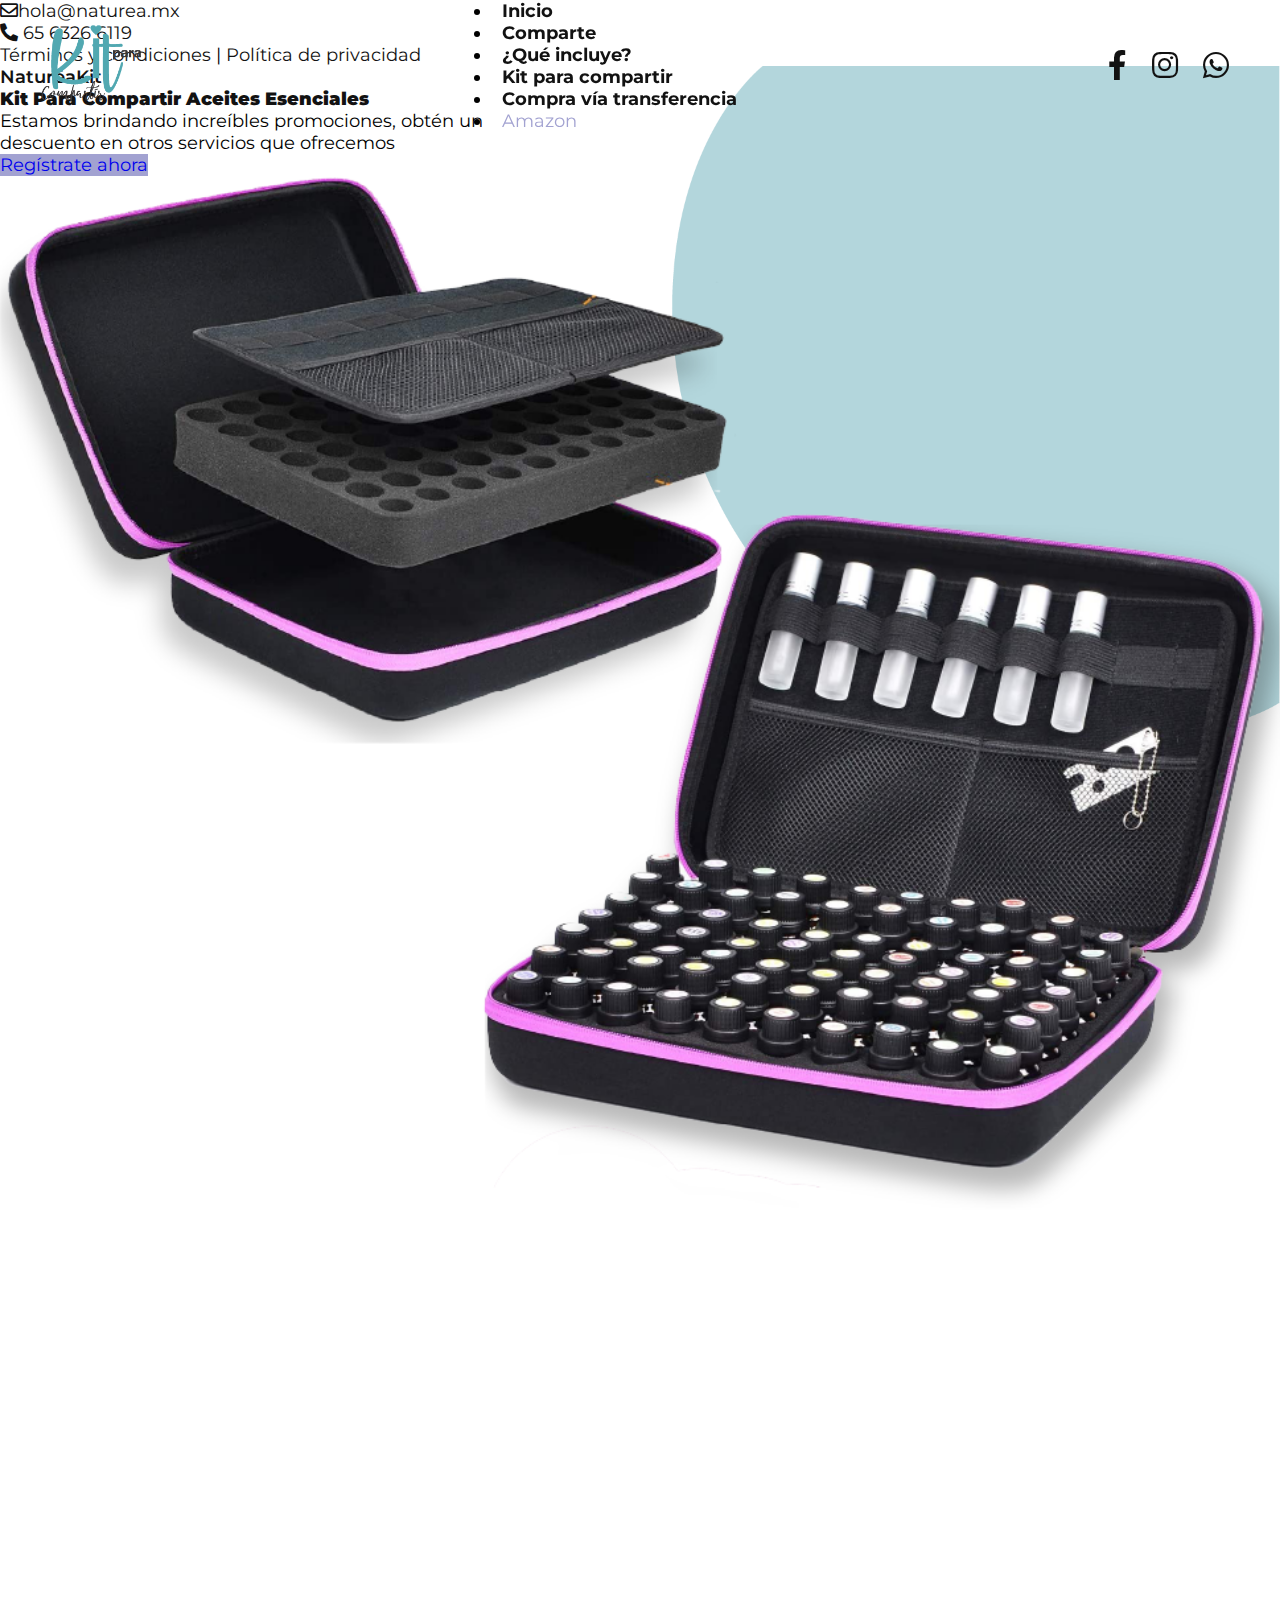
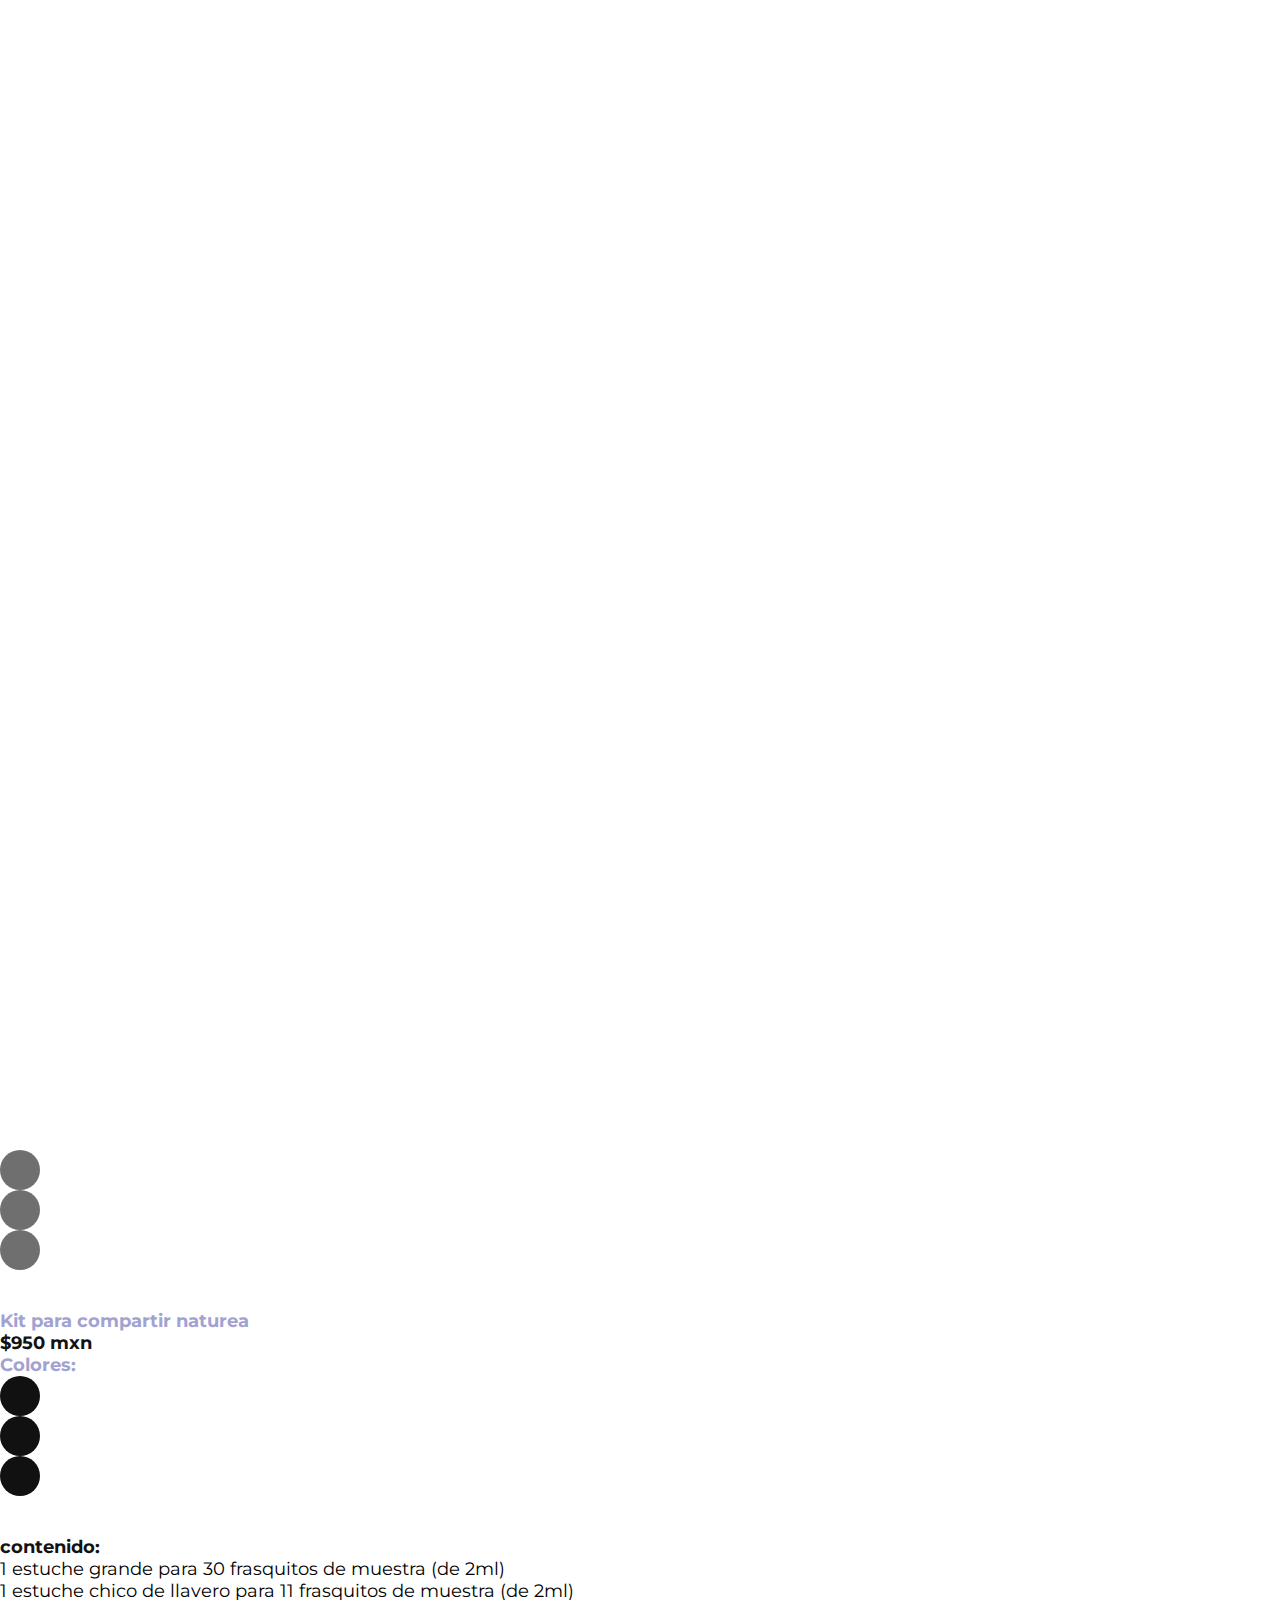
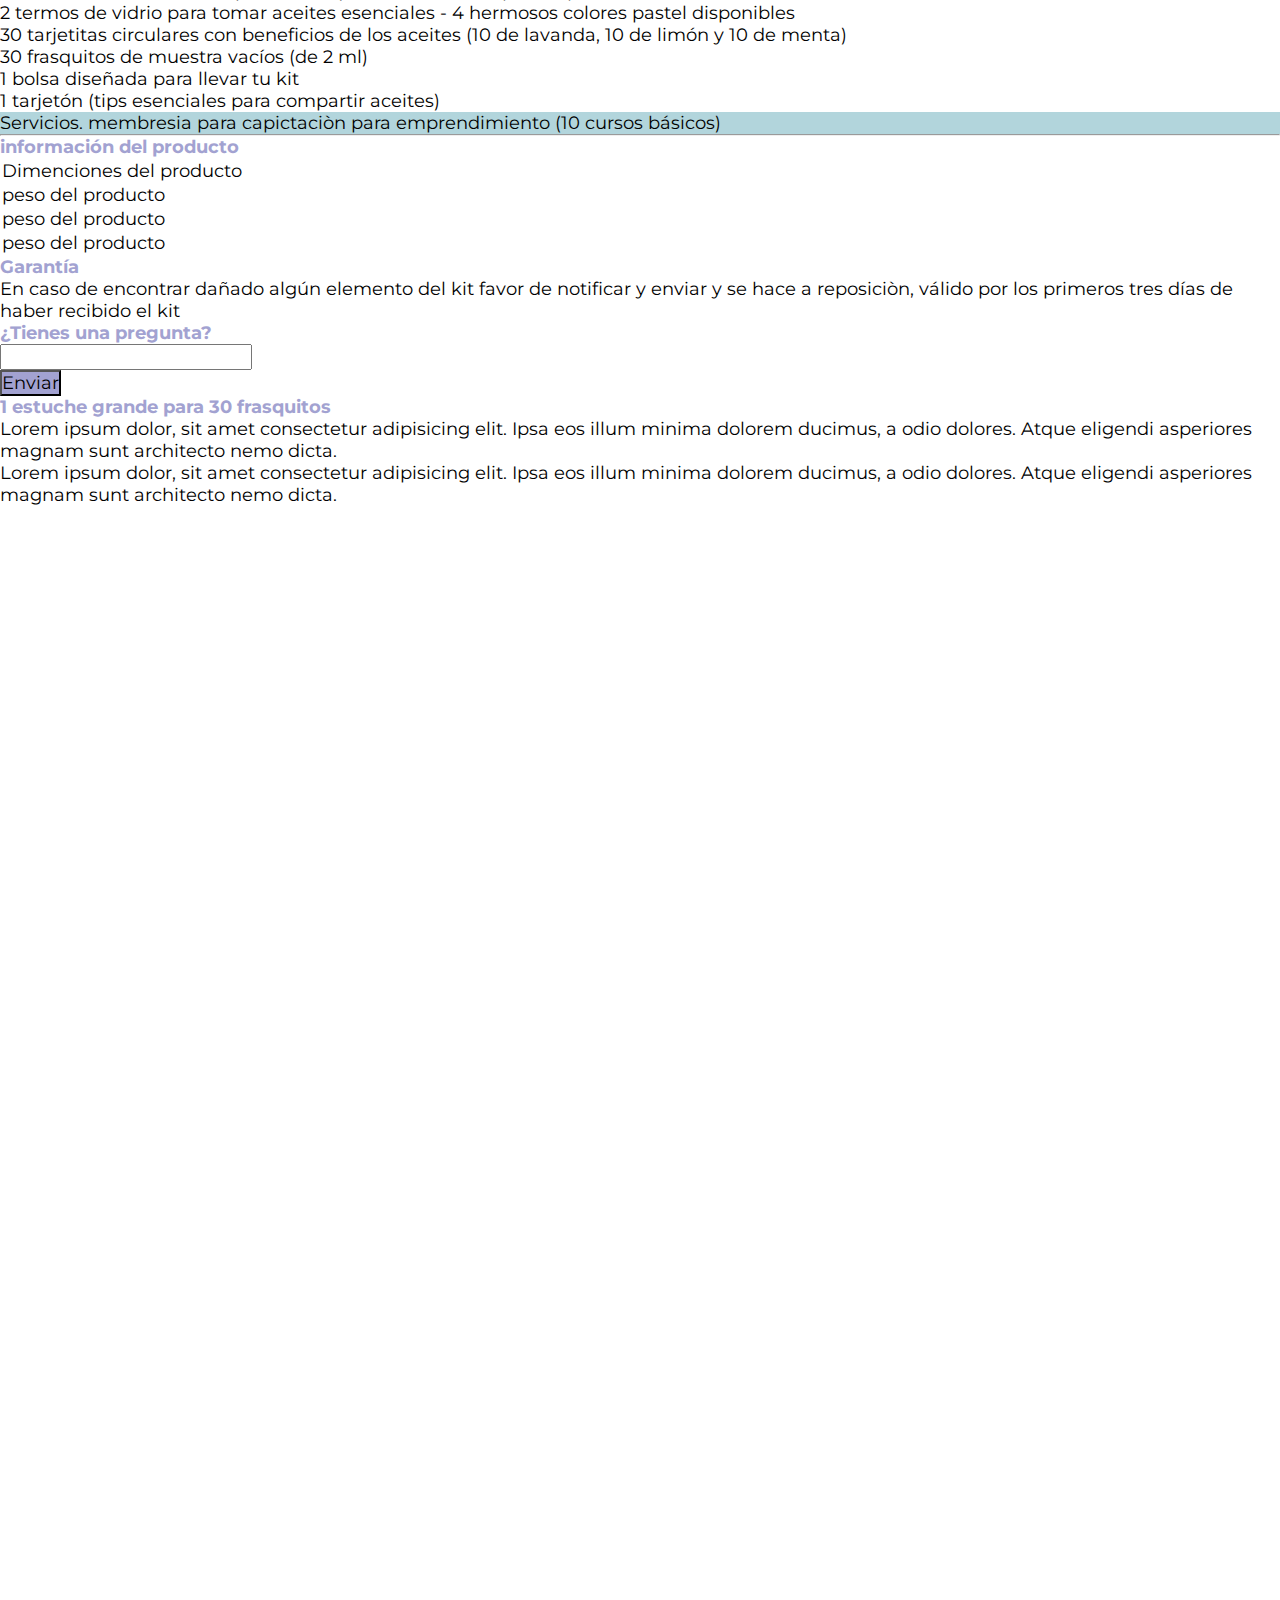
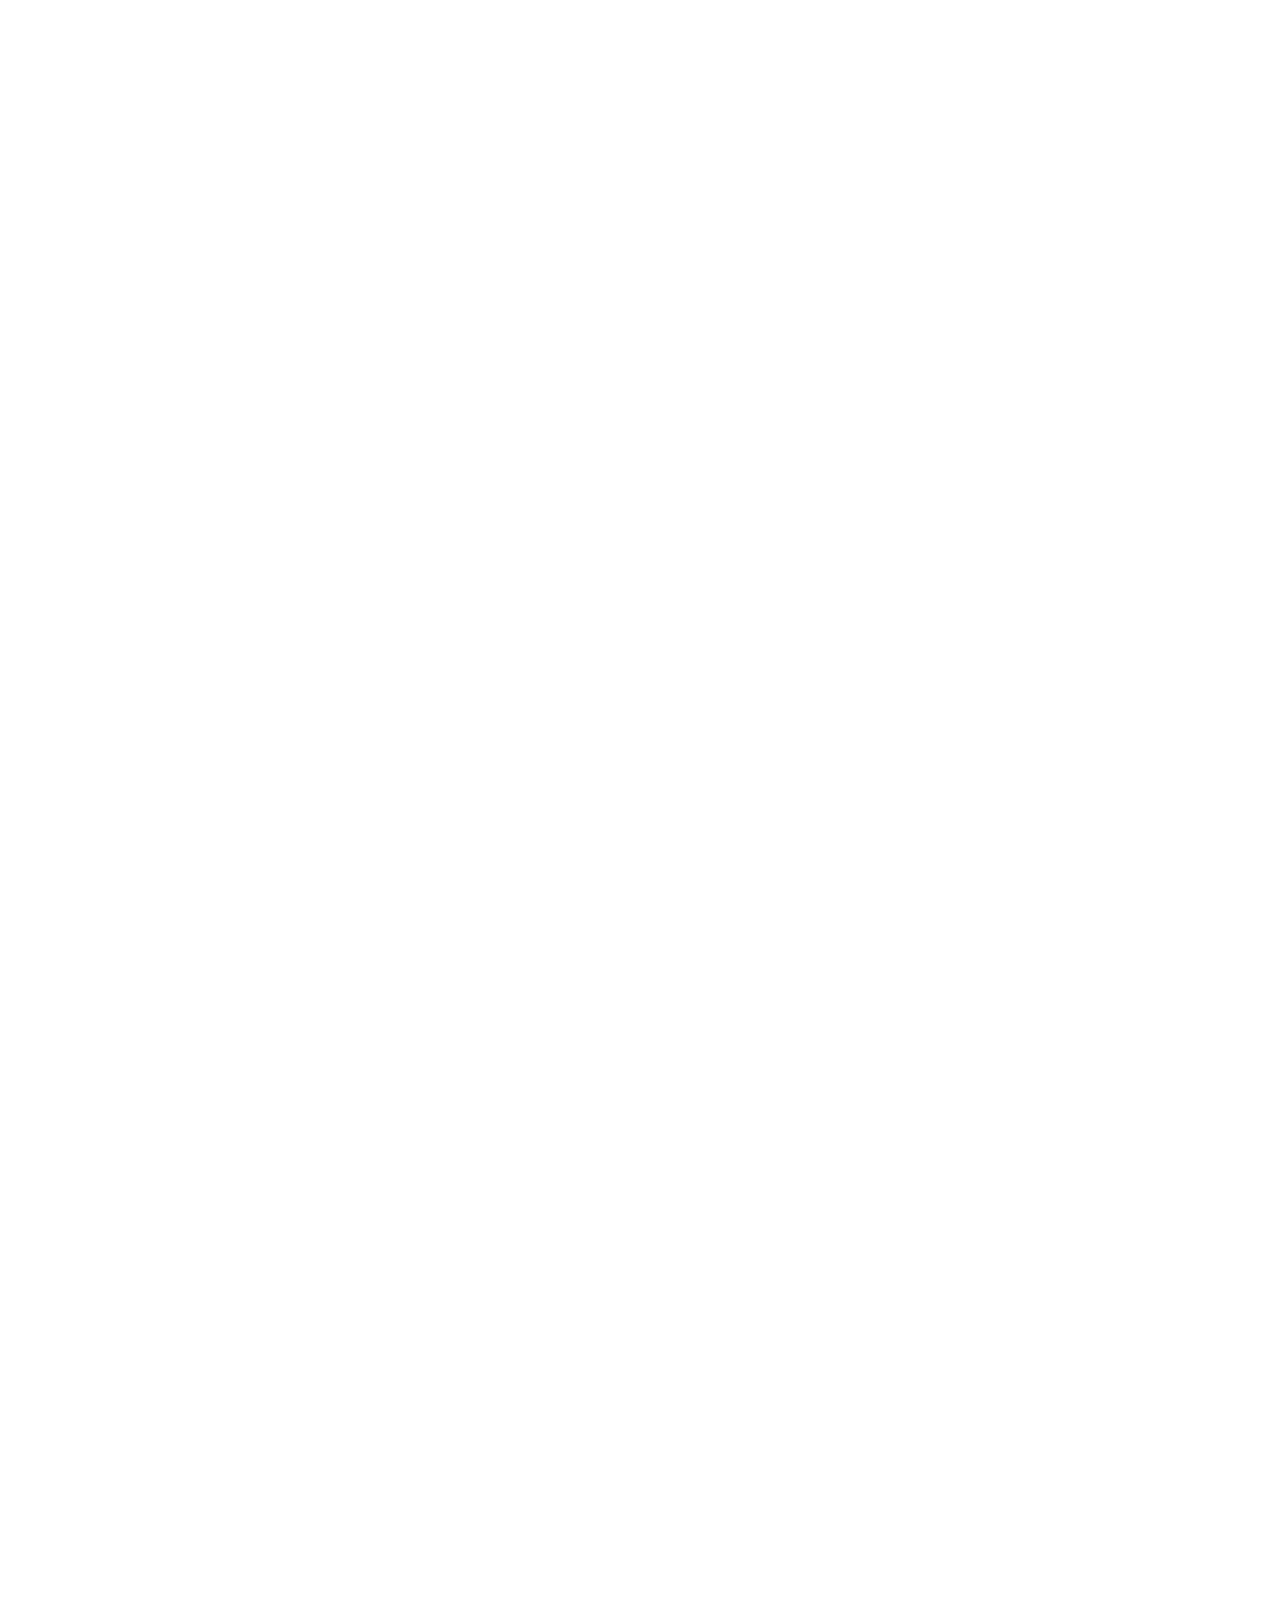
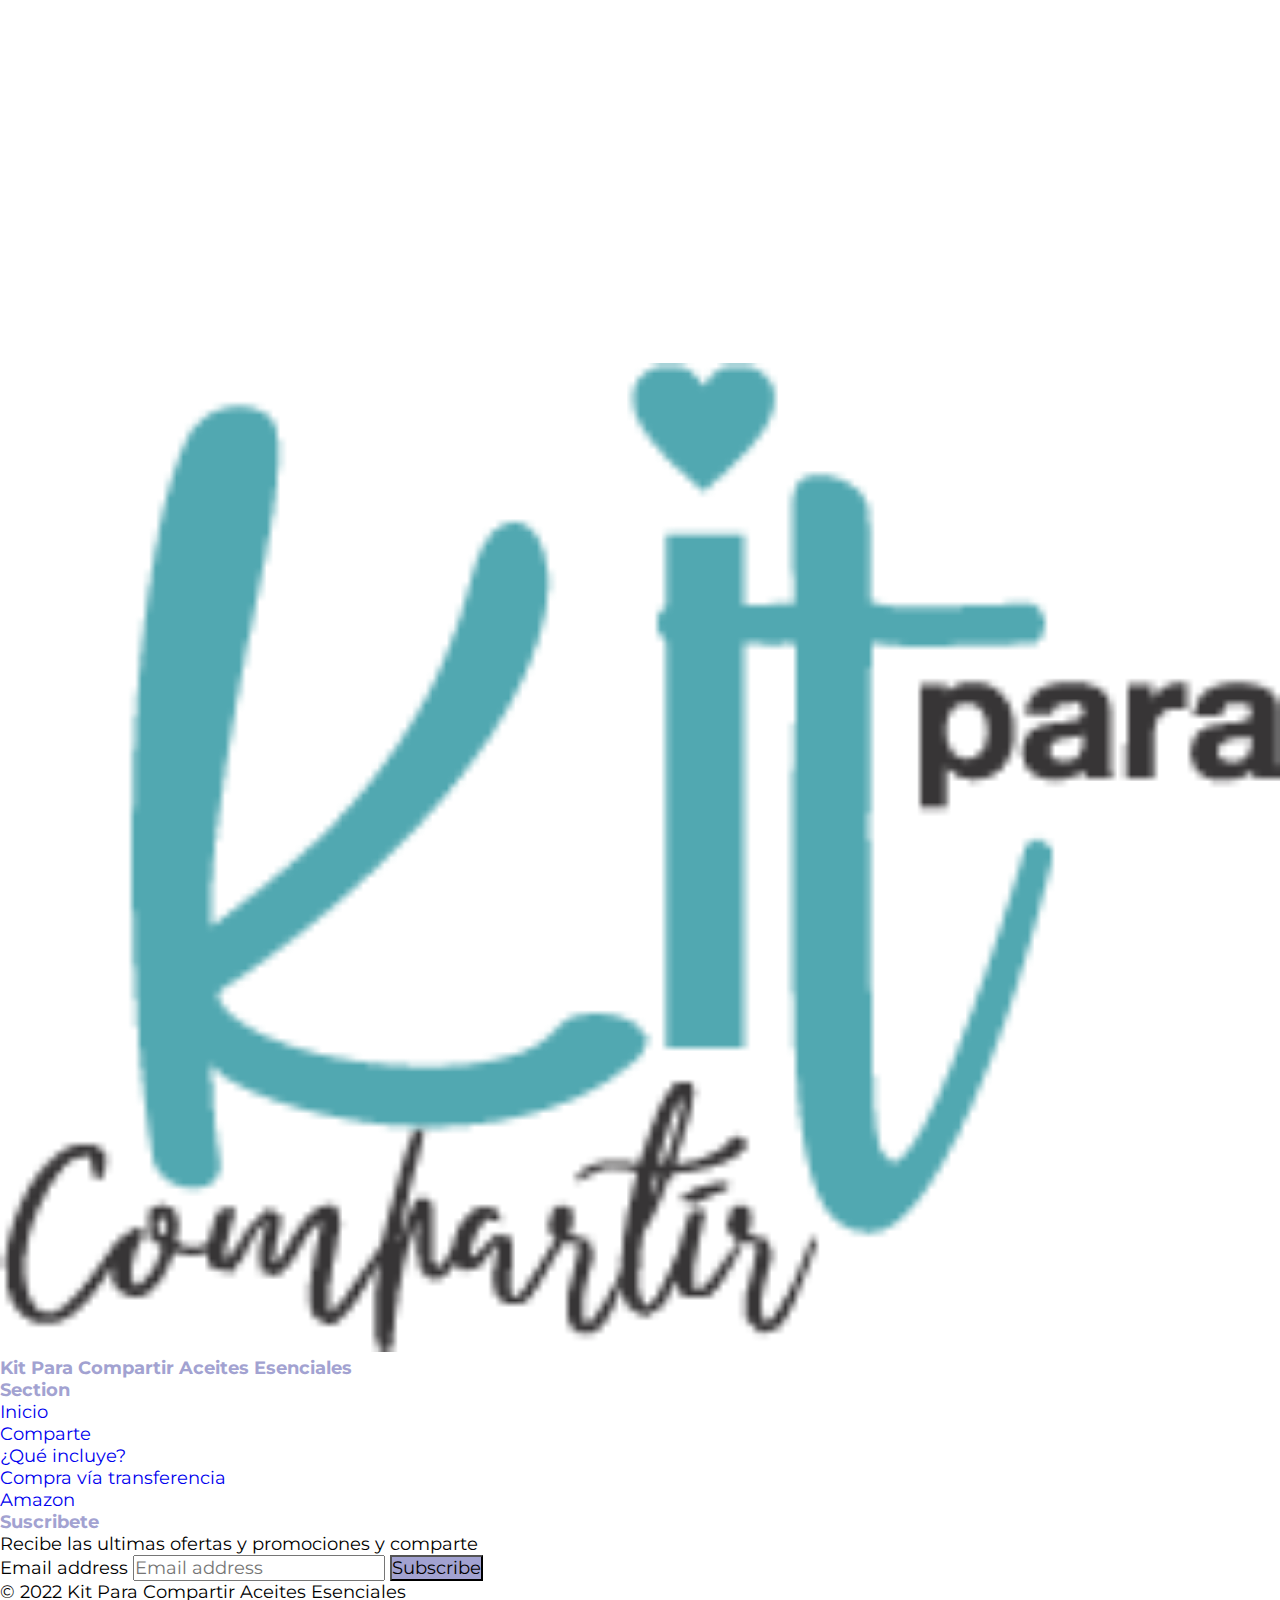
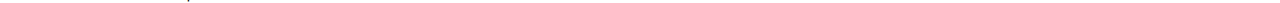
==== detalle-producto.html @ 5a1f56a2 "se hacen cambios en index ys e agrega nueva informacion a detalle producto" ====
<!DOCTYPE html>
<html lang="en">

<head>
    <meta charset="UTF-8">
    <meta http-equiv="X-UA-Compatible" content="IE=edge">
    <meta name="viewport" content="width=device-width, initial-scale=1.0">
    <meta property="og:image" content="img/portada-link.jpg" />

    <title>NatureaKit</title>
    <meta property="og:url" content="https://natureakits.com/" />
    <meta property="og:description"
        content="Brindamos alternativas para mejorar la salud, con oportunidades de crecimiento y emprendimiento en el negocio de uso y comercialización de aceites esenciales, tips, capacitación, etc. Aportamos una alternativa de bienestar natural basado en el uso de los aceites esenciales, proporcionando salud, paz y tranquilidad a través de una vida más sana." />

    <meta name="description"
        content="Brindamos alternativas para mejorar la salud, con oportunidades de crecimiento y emprendimiento en el negocio de uso y comercialización de aceites esenciales, tips, capacitación, etc. Aportamos una alternativa de bienestar natural basado en el uso de los aceites esenciales, proporcionando salud, paz y tranquilidad a través de una vida más sana." />

    <meta name="keywords"
        content="Naturea kits bienestar natural aceites esenciales salud tranquilidad  crecimiento negocio emprendimiento vida sana trnaquilidad oportunidades " />

    <meta property="og:site_name" content="https://natureakits.com/" />
    <meta property="fb:admins" content="ID de Facebook " />
    <meta property="article:published_time" content="2022-02-03T11:25:00+01:00" />
    <meta property="article:modified_time" content="2022-02-03T11:25:47+01:00" />
    <meta property="og:type" content="website" />
    <meta name="author" content="Ivan Ruiz Rodriguez || Front-end Developer" />
    <meta name="revised" content="03/02/2022" />

    <!-- Schema.org markup for Google+ -->
    <meta itemprop="name" content="Naturea Kits">
    <meta itemprop="description"
        content="Brindamos alternativas para mejorar la salud, con oportunidades de crecimiento y emprendimiento en el negocio de uso y comercialización de aceites esenciales, tips, capacitación, etc. Aportamos una alternativa de bienestar natural basado en el uso de los aceites esenciales, proporcionando salud, paz y tranquilidad a través de una vida más sana.">


    <meta itemprop="image" content="img/portada-link.jpg">

    <!-- tipografía -->
    <link rel="preconnect" href="https://fonts.googleapis.com">
    <link rel="preconnect" href="https://fonts.gstatic.com" crossorigin>
    <link href="https://fonts.googleapis.com/css2?family=Montserrat:wght@400;700;800;900&display=swap" rel="stylesheet">

    <!-- Nos sirve para guardar una cookie. Los datos guardados son clave/valor -->
    <meta http-equiv="cookie" content="clave=valor; expires=Wednesday, 03-02-22 11:25:59 GMT;" />

    <link href="https://cdn.jsdelivr.net/npm/bootstrap@5.1.3/dist/css/bootstrap.min.css" rel="stylesheet"
        integrity="sha384-1BmE4kWBq78iYhFldvKuhfTAU6auU8tT94WrHftjDbrCEXSU1oBoqyl2QvZ6jIW3" crossorigin="anonymous">

    <link rel="stylesheet" href="css/style.css">

    <!-- TODO: IMAGEN DE PORTADA -->
    <link rel="shortcut icon" href="img/favicon.png" type="image/x-icon">

    <!-- FONTAWENSOME -->
    <link rel="stylesheet" href="https://cdnjs.cloudflare.com/ajax/libs/font-awesome/5.15.4/css/all.min.css"
        integrity="sha512-1ycn6IcaQQ40/MKBW2W4Rhis/DbILU74C1vSrLJxCq57o941Ym01SwNsOMqvEBFlcgUa6xLiPY/NS5R+E6ztJQ=="
        crossorigin="anonymous" referrerpolicy="no-referrer" />

    <!-- ICONS BOOTSTRAP -->
    <link rel="stylesheet" href="https://cdn.jsdelivr.net/npm/bootstrap-icons@1.7.2/font/bootstrap-icons.css">
    <!-- GOOGLE ANALITYCS -->


    <!-- Global site tag (gtag.js) - Google Analytics -->
    <script async src="https://www.googletagmanager.com/gtag/js?id=G-79CRZNBZ5W"></script>
    <script>
        window.dataLayer = window.dataLayer || [];

        function gtag() {
            dataLayer.push(arguments);
        }
        gtag('js', new Date());

        gtag('config', 'G-79CRZNBZ5W');
    </script>

</head>

<body>

    <!-- <div class="up">
        <i class="far fa-caret-square-up"></i>

    </div> -->
    <main>
        <header class="header">
            <div class="container ">
                <div class="row">
                    <div class="bar-header col-lg-12 d-flex py-1">
                        <div class="col-lg-6 d-flex align-items-center">
                            <i class="far fa-envelope"></i><a href="mailto:hola@naturea.mx"
                                class="text-decoration-none color-black ms-1">hola@naturea.mx</a>
                            <div class="d-flex ms-3 align-items-center">
                                <i class="fas fa-phone-alt"></i>
                                <a href="tel:+6563266119" class="text-decoration-none color-black ms-1">65 6326 6119</a>
                            </div>
                        </div>
                        <div class="col-lg-6 d-flex justify-content-end">
                            <a href="#" class="text-decoration-none color-black ">Términos y condiciones</a> <span
                                class="mx-2">|</span>
                            <a href="aviso-privacidad.html" class="text-decoration-none color-black ">Política de
                                privacidad</a>
                        </div>
                    </div>
                </div>
            </div>
            <div class="menu-bar-pc mt-4">

                <a href="index.html">
                    <img src="img/logo.png" alt="Naturēa" style="width: 100px;">
                </a>

                <nav class="menu-principal">
                    <ul class="list-unstyled d-flex">
                        <li><a href="index.html" class="item-menu volver-arriba"> Inicio</a></li>
                        <li><a href="#comparte" class="item-menu scroll-suave ">Comparte</a></li>
                        <li><a href="#about-us" class="item-menu scroll-suave ">¿Qué incluye?</a></li>
                        <li><a href="detalle-producto.html" class="item-menu">Kit para compartir</a></li>

                        <li><a href="informacion-pago.html" class="item-menu">Compra vía transferencia</a>
                        </li>
                        <li><a href="#" class="text-muted text-decoration-line-through">Amazon</a></li>
                    </ul>
                </nav>

                <div class="top-redes">
                    <a href="https://www.facebook.com/Natur%C4%93a-102405162145474/?ti=as" target="_blank">
                        <i class="fab fa-facebook-f"></i>
                    </a>
                    <a href="https://www.instagram.com/naturea.mx/?utm_medium=copy_link" target="_blank">
                        <i class="fab fa-instagram"></i>
                    </a>
                    <a href="https://api.whatsapp.com/send?phone=6567882767&text=Hola, quiero más información"
                        target="_blank">
                        <i class="fab fa-whatsapp"></i>
                    </a>

                </div>
            </div>

            <div class="menu-bar-movil">
                <a href="index.html">
                    <img src="img/logo.png" alt="Naturēa" style="width: 100px;">
                </a>

                <div class="burger-menu" id="burger_menu">
                    <i class="fa fa-bars" aria-hidden="true"></i>
                </div>

                <div class="slideMenu" id="slideMenu">
                    <div class="top-redes">
                        <a href="https://www.facebook.com/Natur%C4%93a-102405162145474/?ti=as" target="_blank">
                            <i class="fab fa-facebook-f"></i>
                        </a>
                        <a href="https://www.instagram.com/naturea.mx/?utm_medium=copy_link" target="_blank">
                            <i class="fab fa-instagram"></i>
                        </a>
                        <a href="https://api.whatsapp.com/send?phone=6567882767&text=Hola, quiero más información"
                            target="_blank">
                            <i class="fab fa-whatsapp"></i>
                        </a>
                    </div>

                    <nav class="menu-principal">
                        <ul class="list-unstyled">
                            <li><a href="index.html" class="item-menu volver-arriba"> Inicio</a></li>
                            <li><a href="#comparte" class="item-menu scroll-suave ">Comparte</a></li>
                            <li><a href="#about-us" class="item-menu scroll-suave ">¿Qué incluye?</a></li>
                            <li><a href="detalle-producto.html" class="item-menu">Kit para compartir</a></li>

                            <li><a href="informacion-pago.html" class="item-menu">Compra vía transferencia</a>
                            </li>
                            <!-- <li><a href="#" class="item-menu ">Comprar</a></li> -->
                            <li><a href="#" class="text-muted text-decoration-line-through">Amazon</a></li>
                            <li> <a href="#" class="text-decoration-none">Términos y condiciones</a></li>
                            <li> <a href="aviso-privacidad.html" class="text-decoration-none  ">Política de
                                    privacidad</a></li>
                        </ul>

                    </nav>
                </div>
            </div>


        </header>


        <section class="portada-detalle">
            <div class="container">
                <div class="row">
                    <div
                        class="col-lg-12  d-flex flex-wrap align-items-center position-absolute top-50 start-50 translate-middle">

                        <div class="col-lg-6 ps-5">
                            <div class=" p-2">
                                <h1 class="display-5 color-black" style="font-weight: 600;">NaturēaKit</h1>
                                <h6 class="sub-title color-black" style="color: #488f00;"><b>Kit Para Compartir Aceites
                                        Esenciales</b>
                                </h6>

                                <p class="mt-3">
                                    Estamos brindando increíbles promociones, obtén un <br /> descuento en otros
                                    servicios
                                    que ofrecemos</p>
                                <div class="contain-btn">
                                    <a href="registro.php" class="btn btn-info" target="_blank">Regístrate ahora</a>
                                </div>
                            </div>
                        </div>

                        <div class="col-lg-6 d-flex align-items-center">
                            <img src="img/producto-banner.png" alt=""
                                class="d-flex justify-content-center align-items-centers">
                        </div>

                    </div>
                </div>
            </div>
        </section>


        <section id="about-us">
            <div class="container">
                <div class="row">
                    <div class="col-lg-12 d-flex flex-wrap align-items-center">

                        <div class="col-lg-6 col-12 text-center " style="opacity: .6;">
                            <img src="img/caja-oils.png" alt="" class="contador ocultar w-50">

                            <div class="d-flex">
                                <div class="color"></div>
                                <div class="color"></div>
                                <div class="color"></div>
                                <div class="color"></div>
                            </div>
                        </div>

                        <div class="col-lg-6 col-12 my-5">

                            <h2 class="fw-bold">Kit para compartir naturea</h2>
                            <p class="my-3">
                                <div>
                                    <h4 class="fw-bold color-black mb-4">$950 mxn</h4>
                                    <h6 class="fw-bold">
                                        Colores:
                                    </h6>
                                    <div class="d-flex">
                                        <div class="color"></div>
                                        <div class="color"></div>
                                        <div class="color"></div>
                                        <div class="color"></div>
                                    </div>

                                </div>
                                <h6 class="fw-bold color-black my-4">contenido:</h6>
                                <ul class="m-0 ps-3">
                                    <li>
                                        1 estuche grande para 30 frasquitos de muestra (de 2ml)
                                    </li>
                                    <li>
                                        1 estuche chico de llavero para 11 frasquitos de muestra (de 2ml)
                                    </li>
                                    <li>
                                        2 termos de vidrio para tomar aceites esenciales - 4 hermosos colores pastel
                                        disponibles
                                    </li>
                                    <li>
                                        30 tarjetitas circulares con beneficios de los aceites (10 de lavanda, 10 de
                                        limón y 10 de menta)
                                    </li>
                                    <li>
                                        30 frasquitos de muestra vacíos (de 2 ml)
                                    </li>
                                    <li>
                                        1 bolsa diseñada para llevar tu kit
                                    </li>
                                    <li>
                                        1 tarjetón (tips esenciales para compartir aceites)
                                    </li>

                                </ul>

                                <div class="col-lg-12 bg-icon p-3 rounded-3 my-4">
                                    Servicios.
                                    membresia para capictaciòn para emprendimiento (10
                                    cursos básicos)

                                </div>

                                <!-- <a href="detalle-producto.html">
                                    <button class="btn btn-info mt-4 rounded-3 ">Ver kit completo</button>
                                </a> -->
                            </p>
                        </div>
                    </div>
                    <hr>

                </div>


            </div>

        </section>

        <section>

            <div class="container">
                <div class="row">
                    <div class="col-lg-12 d-flex flex-wrap">

                        <div class="col-lg-6">
                            <h3>información del producto</h3>
                            <table class="table table-striped">
                                
                                    <tr>
                                        <td>Dimenciones del producto</td>
                                        <td></td>
                                    </tr>
                                    <tr>
                                        <td>peso del producto</td>
                                        <td></td>

                                    </tr>
                                    <tr>
                                        <td>peso del producto</td>
                                        <td></td>

                                    </tr>
                                    <tr>
                                        <td>peso del producto</td>
                                        <td></td>
                                    </tr>
                                
                            </table>
                        </div>
                        <div class="col-lg-6">
                            <h3>Garantía</h3>
                            <p>En caso de encontrar dañado algún elemento del kit favor 
                                de notificar y enviar y se hace a reposiciòn, válido por los 
                                primeros tres días de haber recibido el kit</p>
                        </div>

               
                    </div>
                    <div class="col-lg-12">
                          <h3>¿Tienes una pregunta?</h3>  
                          <input type="text" name="" id="" class="col-lg-6">
                    </div>
                    <a href="">
                        <button class="btn btn-info mt-4">Enviar</button>
                    </a>
                    
                    <div class="col-lg-12 d-flex">
                        <div class="col-lg-6 d-flex flex-column align-items-start justify-content-center">
                            <h4> 1 estuche grande para 30 
                                frasquitos</h4>

                                <p>Lorem ipsum dolor, sit amet consectetur adipisicing elit. Ipsa eos illum minima dolorem ducimus, a odio dolores. Atque eligendi asperiores magnam sunt architecto nemo dicta.</p>

                                <p>Lorem ipsum dolor, sit amet consectetur adipisicing elit. Ipsa eos illum minima dolorem ducimus, a odio dolores. Atque eligendi asperiores magnam sunt architecto nemo dicta.</p>

                                <div class="d-flex">
                                    <img src="" alt="">
                                    <img src="" alt="">
                                    <img src="" alt="">

                                </div>
                        </div>
                        <div class="col-lg-6 d-flex justify-content-end position-relative ocultar contador">
                            <img src="img/producto-kit.png" alt="" class="position-absolute top-50 start-50 translate-middle w-50 ">
                            <img src="img/fonodo-detalle-producto-der.png" alt="" class="w-50">
                        </div>
                    </div>
                </div>
            </div>
        </section>

    </main>

    <footer class="pt-5 container">
        <div class="row">
            <div class="col-lg-4 col-12  my-3">
                <img src="img/logo.png" alt="" class="w-25">
                <h6 class="pe-4 pt-4">Kit Para Compartir Aceites Esenciales</h6>
            </div>

            <div class="col-12 col-lg-2 my-3">
                <h5>Section</h5>
                <ul class="nav flex-column">
                    <li><a href="index.html" class="item-menu volver-arriba"> Inicio</a></li>
                    <li><a href="#comparte" class="item-menu scroll-suave">Comparte</a></li>
                    <li><a href="#about-us" class="item-menu scroll-suave">¿Qué incluye?</a></li>
                    <li><a href="informacion-pago.html" class="item-menu">Compra vía transferencia</a>
                    </li>
                    <li><a href="#" class="text-muted">Amazon</a></li>
                </ul>
            </div>

            <div class="col-12 col-lg-4  my-3">
                <form>
                    <h5>Suscribete</h5>
                    <p>Recibe las ultimas ofertas y promociones y comparte</p>
                    <div class="d-flex w-100 gap-2">
                        <label for="newsletter1" class="visually-hidden">Email address</label>
                        <input id="newsletter1" type="text" class="form-control" placeholder="Email address">
                        <button class="btn btn-primary" type="button">Subscribe</button>
                    </div>
                </form>
            </div>
        </div>

        <div class="d-flex justify-content-between pt-3 border-top">
            <p>© 2022 Kit Para Compartir Aceites Esenciales</p>
        </div>
    </footer>


    <!-- Option 1: Bootstrap Bundle with Popper -->
    <script src="https://cdn.jsdelivr.net/npm/bootstrap@5.1.3/dist/js/bootstrap.bundle.min.js"
        integrity="sha384-ka7Sk0Gln4gmtz2MlQnikT1wXgYsOg+OMhuP+IlRH9sENBO0LRn5q+8nbTov4+1p" crossorigin="anonymous">
    </script>
    <script src="js/runners.js"></script>
    <script src="js/menuMovil.js"></script>
    <script src="js/scroll.js"></script>

    <script type="text/javascript">
        window.addEventListener('scroll', function () {
            let header = document.querySelector('header');
            header.classList.toggle('sticky', window.scrollY > 0);
        })
    </script>


</body>

</html>
---- css/style.css ----
* {
  left: 0;
  top: 0;
  margin: 0;
  padding: 0;
  -webkit-box-sizing: border-box;
          box-sizing: border-box;
  font-size: 18px;
  font-family: 'Montserrat', sans-serif;
}

i {
  color: #121212 !important;
}

h1,
h2,
h3,
h4,
h5,
h6 {
  color: #a2a2d1;
}

a {
  text-decoration: none;
}

.bg-icon {
  background: #b2d5dc;
}

.btn-info,
.btn {
  background: #a2a2d1 !important;
}

.btn-info-dark {
  background: #5b5b81 !important;
  color: #F8F9F7 !important;
}

.color-black {
  color: #121212 !important;
}

.color-white {
  color: #F8F9F7 !important;
}

.color-green {
  color: #a2a2d1 !important;
}

.bg-green {
  background: #a2a2d1 !important;
}

img {
  width: 100%;
  height: auto;
}

.fondo-pago {
  background-image: url(../img/5586324.jpg);
  background-position: center;
  background-size: cover;
  background-attachment: fixed;
}

.border-n {
  border: none !important;
}

.btn-amazon {
  background: #121212;
}

.contain-btn {
  -webkit-box-align: center;
      -ms-flex-align: center;
          align-items: center;
  margin: 0 auto;
  width: 100%;
  height: auto;
  display: -webkit-box;
  display: -ms-flexbox;
  display: flex;
  align-items: center;
  -webkit-box-pack: left;
      -ms-flex-pack: left;
          justify-content: left;
}

.contain-btn .btn-gral {
  padding: 20px 30px;
  width: 250px;
  text-align: center;
  background: #872FA8;
  text-decoration: none;
  color: #F8F9F7;
  transition: .1s ease-in;
  -webkit-transition: .1s ease-in;
  -o-transition: .1s ease-in;
  border-radius: 8px;
}

.contain-btn .btn-gral:hover {
  background: #121212;
  -webkit-box-shadow: 4px 4px 10px 4px rgba(0, 0, 0, 0.1);
          box-shadow: 4px 4px 10px 4px rgba(0, 0, 0, 0.1);
  color: #F8F9F7;
  transition: .1s ease-in;
  -webkit-transition: .1s ease-in;
  -o-transition: .1s ease-in;
}

.contain-btn-kits {
  -webkit-box-align: center;
      -ms-flex-align: center;
          align-items: center;
  margin: 0 auto;
  width: 100%;
  height: auto;
  display: -webkit-box;
  display: -ms-flexbox;
  display: flex;
  align-items: center;
  -webkit-box-pack: center;
      -ms-flex-pack: center;
          justify-content: center;
}

.contain-btn-kits .btn-kits {
  padding: 20px 30px;
  width: 250px;
  text-align: center;
  background: #872FA8;
  text-decoration: none;
  color: #F8F9F7;
  transition: .1s ease-in;
  -webkit-transition: .1s ease-in;
  -o-transition: .1s ease-in;
  border-radius: 8px;
}

.contain-btn-kits .btn-kits:hover {
  background: #121212;
  -webkit-box-shadow: 4px 4px 10px 4px rgba(0, 0, 0, 0.1);
          box-shadow: 4px 4px 10px 4px rgba(0, 0, 0, 0.1);
  color: #F8F9F7;
  transition: .1s ease-in;
  -webkit-transition: .1s ease-in;
  -o-transition: .1s ease-in;
}

@media (max-width: 500px) {
  .contain-btn {
    -webkit-box-pack: center !important;
        -ms-flex-pack: center !important;
            justify-content: center !important;
  }
}

@media (max-width: 1015px) {
  header .menu-bar-pc {
    display: none !important;
  }
  header .menu-bar-movil {
    display: -webkit-box !important;
    display: -ms-flexbox !important;
    display: flex !important;
  }
  header .bar-header {
    display: none !important;
  }
}

.up {
  position: fixed;
  left: 92%;
  top: 80%;
}

.up i {
  font-size: 3.5rem;
}

main {
  width: 100%;
}

main header .menu-bar-pc {
  width: 100%;
  position: absolute;
  z-index: 99;
  top: 0;
  padding: 0 2.25rem;
  display: -webkit-box;
  display: -ms-flexbox;
  display: flex;
  -webkit-box-orient: horizontal;
  -webkit-box-direction: normal;
      -ms-flex-direction: row;
          flex-direction: row;
  -webkit-box-pack: justify;
      -ms-flex-pack: justify;
          justify-content: space-between;
  -webkit-box-align: center;
      -ms-flex-align: center;
          align-items: center;
  min-height: 5.875rem;
  position: fixed;
  transition: .3s ease-in;
  -webkit-transition: .3s ease-in;
  -o-transition: .3s ease-in;
}

main header .menu-bar-pc .menu-principal {
  list-style: none;
}

main header .menu-bar-pc .menu-principal li .item-menu {
  display: inline-block;
  position: relative;
  color: #121212;
  font-weight: bold;
}

main header .menu-bar-pc .menu-principal li .item-menu:after {
  content: '';
  position: absolute;
  width: 100%;
  -webkit-transform: scaleX(0);
          transform: scaleX(0);
  height: 2px;
  bottom: 0;
  left: 0;
  background-color: #a2a2d1;
  -webkit-transform-origin: bottom right;
          transform-origin: bottom right;
  -webkit-transition: -webkit-transform 0.25s ease-out;
  transition: -webkit-transform 0.25s ease-out;
  transition: transform 0.25s ease-out;
  transition: transform 0.25s ease-out, -webkit-transform 0.25s ease-out;
}

main header .menu-bar-pc .menu-principal li .item-menu:hover:after {
  -webkit-transform: scaleX(1);
          transform: scaleX(1);
  -webkit-transform-origin: bottom left;
          transform-origin: bottom left;
}

main header .menu-bar-pc .menu-principal a {
  padding: 0 0.5625rem;
  text-decoration: none;
  color: #a2a2d1;
}

main header .menu-bar-pc .top-redes a {
  padding: 0 0.5625rem;
  text-decoration: none;
}

main header .menu-bar-pc .top-redes a i {
  color: #121212;
  font-size: 1.65rem;
}

main header .menu-bar-movil {
  background: #F8F9F7;
  width: 100%;
  position: fixed;
  z-index: 99;
  top: 0;
  padding: 0 2.25rem;
  display: none;
  -webkit-box-orient: horizontal;
  -webkit-box-direction: normal;
      -ms-flex-direction: row;
          flex-direction: row;
  -webkit-box-pack: justify;
      -ms-flex-pack: justify;
          justify-content: space-between;
  -webkit-box-align: center;
      -ms-flex-align: center;
          align-items: center;
  min-height: 5.875rem;
  border-bottom: 1px solid #F8F9F7;
}

main header .burger-menu {
  cursor: pointer;
  font-size: 2.1875rem;
}

main header .slideMenu {
  position: fixed;
  top: 5.875rem;
  left: -80%;
  background: #F8F9F7;
  text-align: center;
  padding: 1.25rem 2.25rem;
  width: 80%;
  -webkit-transition: all .3s ease;
  transition: all .3s ease;
  height: 100%;
}

main header .slideMenu.active {
  left: 0;
}

main header .slideMenu .top-redes {
  margin-bottom: 0.625rem;
}

main header .slideMenu .top-redes a {
  padding: 0 0.5625rem;
  text-decoration: none;
  color: #121212;
}

main header .slideMenu .menu-principal a {
  text-decoration: none;
  display: block;
  padding: 0.625rem 0;
  border-top: 1px solid #d1d1d1;
  color: #872FA8;
}

main .portada {
  background: #BDDB4F;
  width: 100%;
  height: 100vh;
  z-index: 1;
  background-image: url(../img/naturea-portada-kit.jpg);
  background-position: center;
  background-size: cover;
}

main .portada .texto-portada {
  position: absolute;
  top: 50%;
  left: 13%;
  -webkit-transform: translate(0, -40%);
          transform: translate(0, -40%);
  width: 40%;
}

main .portada .texto-portada .sub-title {
  color: #121212;
}

main .portada .texto-portada h1 {
  font-weight: 700;
}

main .portada-detalle {
  width: 100%;
  height: 800px;
  z-index: 1;
  background-image: url(../img/fondo.png);
  background-position: right top;
  background-size: contain;
  background-repeat: no-repeat;
}

@media (max-width: 500px) {
  main .texto-portada {
    width: 100% !important;
    text-align: center;
    left: 0 !important;
    margin: 0 auto;
  }
}

main .contadores_principal {
  display: -webkit-box;
  display: -ms-flexbox;
  display: flex;
  -webkit-box-pack: center;
      -ms-flex-pack: center;
          justify-content: center;
}

main .contadores_principal .contador {
  text-align: center;
}

main .contadores_principal .contador .contador_cantidad {
  font-weight: 600;
  color: #a2a2d1;
}

main .contadores_principal .contador h4 {
  color: #121212;
}

main .why-natureakits .card .card-img img {
  width: auto;
  height: 100px;
}

main .back-flower {
  height: 380px;
  -webkit-box-align: center;
      -ms-flex-align: center;
          align-items: center;
  display: -webkit-box;
  display: -ms-flexbox;
  display: flex;
  background-image: url(../img/aceites-esenciales.jpg);
  background-attachment: fixed;
  background-position: center;
  background-repeat: no-repeat;
  background-size: auto;
}

main .back-flower .title-kits h2 {
  font-weight: 400;
  color: #a2a2d1;
}

@-webkit-keyframes aparecer {
  0% {
    opacity: 0;
    -webkit-transform: translateY(100px);
            transform: translateY(100px);
  }
  100% {
    opacity: 1;
    -webkit-transform: translateY(0);
            transform: translateY(0);
  }
}

@keyframes aparecer {
  0% {
    opacity: 0;
    -webkit-transform: translateY(100px);
            transform: translateY(100px);
  }
  100% {
    opacity: 1;
    -webkit-transform: translateY(0);
            transform: translateY(0);
  }
}

.ocultar {
  opacity: 0;
}

.animar {
  -webkit-animation: aparecer 1.3s;
          animation: aparecer 1.3s;
}

.formulario {
  background-image: url(../img/fondoNaturea.png);
  background-repeat: no-repeat;
  background-size: 120%;
}

.formulario-contacto ::before,
.formulario-contacto ::after {
  margin: 0;
  padding: 0;
  -webkit-box-sizing: border-box;
          box-sizing: border-box;
}

.formulario-contacto .formulario {
  -webkit-animation-name: moverIzquierda;
          animation-name: moverIzquierda;
  -webkit-animation-duration: .5s;
          animation-duration: .5s;
}

.formulario-contacto h1 {
  text-align: center;
  margin: 10px 0;
  font-weight: 600;
  color: #549537;
}

.formulario-contacto form {
  background: #fff;
  width: 100%;
  padding: 10px 0;
  border-radius: 10px;
  -webkit-box-shadow: 0 0 6px 0 rgba(255, 255, 255, 0.8);
          box-shadow: 0 0 6px 0 rgba(255, 255, 255, 0.8);
}

.formulario-contacto .form {
  width: 100%;
  margin: auto;
}

.formulario-contacto form .grupo {
  position: relative;
  margin: 45px;
}

.formulario-contacto input,
.formulario-contacto textarea {
  background: rgba(84, 149, 55, 0.2);
  border-radius: 5px;
  color: #549537;
  font-size: 18px;
  padding: 10px 10px 10px 5px;
  display: block;
  width: 100%;
  height: 40px;
  border: 0;
  border-bottom: 1px solid var(--colorTextos);
  resize: none;
}

.formulario-contacto input:focus,
.formulario-contacto textarea:focus {
  outline: 0;
  color: #549537;
}

.formulario-contacto input:focus ~ label,
.formulario-contacto input:valid ~ label,
.formulario-contacto textarea:focus ~ label,
.formulario-contacto textarea:valid ~ label {
  position: absolute;
  top: -18px;
  font-size: 12px;
  color: #549537;
}

.formulario-contacto label {
  color: var(--colorTextos);
  font-size: 16px;
  position: absolute;
  left: 5px;
  top: 10px;
  -webkit-transition: .5s ease all;
  transition: .5s ease all;
  pointer-events: none;
}

.formulario-contacto input:focus ~ .barra::before,
.formulario-contacto textarea:focus ~ .barra::before {
  width: 100%;
}

.formulario-contacto .barra {
  position: relative;
  display: block;
  width: 100%;
}

.formulario-contacto .barra::before {
  content: '';
  height: 2px;
  width: 0;
  bottom: 0;
  position: absolute;
  background: -webkit-gradient(linear, left top, right top, from(#549537), to(#123800));
  background: linear-gradient(to right, #549537, #123800);
  -webkit-transition: .3s ease all;
  transition: .3s ease all;
  left: 0;
}

.formulario-contacto button {
  background: #549537;
  background: -webkit-gradient(linear, left top, right top, from(#549537), to(#123800));
  background: linear-gradient(to right, #549537, #123800);
  display: block;
  width: 100px;
  height: 40px;
  border: 0;
  color: #fff;
  border-radius: 4px;
  font-size: 16px;
  margin: 10px auto;
  cursor: pointer;
}

.prov_top {
  -webkit-transition: .2s ease-in;
  transition: .2s ease-in;
}

.prov_top:hover {
  margin-top: -10px;
  -webkit-transition: .2s ease-in;
  transition: .2s ease-in;
}

form .formulario-card {
  padding: 20px;
  height: 100%;
  border: 1px solid #bababa;
  border-radius: 5px;
  background-color: #f0f0f0;
}

form .formulario-card .btn-group-lg > .btn,
form .formulario-card .btn-lg {
  width: 100%;
  border: 0;
}

@media all and (max-width: 920px) {
  .productos .top-producto {
    margin-top: -5rem !important;
  }
}

@media all and (max-width: 670px) {
  .logo img {
    display: none !important;
  }
  nav .barra-1 .cont-us .sesion-registro {
    display: none !important;
  }
}

@media all and (max-width: 450px) {
  nav .barra-2 .sub-menu {
    -ms-flex-wrap: nowrap;
        flex-wrap: nowrap;
    overflow-x: scroll;
  }
  nav .barra-2 .sub-menu li:nth-child(1) {
    margin-left: 60px;
  }
}

/* This beautiful CSS-File has been crafted with LESS (lesscss.org) and compiled by simpLESS (wearekiss.com/simpless) */
.formulario__grupo-incorrecto {
  color: #d10000 !important;
}

.img-hover:hover {
  -webkit-transform: scale(1.1);
          transform: scale(1.1);
  transition: .2s ease-in;
  -webkit-transition: .2s ease-in;
  -o-transition: .2s ease-in;
}

.img-hover {
  -webkit-animation: card 2s infinite;
          animation: card 2s infinite;
}

@-webkit-keyframes card {
  0% {
    -webkit-transform: rotate(0deg);
            transform: rotate(0deg);
  }
  20% {
    -webkit-transform: rotate(3deg);
            transform: rotate(3deg);
  }
  40% {
    -webkit-transform: rotate(-3deg);
            transform: rotate(-3deg);
  }
  60% {
    -webkit-transform: rotate(0deg);
            transform: rotate(0deg);
  }
  80% {
    -webkit-transform: rotate(0deg);
            transform: rotate(0deg);
  }
  100% {
    -webkit-transform: rotate(0deg);
            transform: rotate(0deg);
  }
}

@keyframes card {
  0% {
    -webkit-transform: rotate(0deg);
            transform: rotate(0deg);
  }
  20% {
    -webkit-transform: rotate(3deg);
            transform: rotate(3deg);
  }
  40% {
    -webkit-transform: rotate(-3deg);
            transform: rotate(-3deg);
  }
  60% {
    -webkit-transform: rotate(0deg);
            transform: rotate(0deg);
  }
  80% {
    -webkit-transform: rotate(0deg);
            transform: rotate(0deg);
  }
  100% {
    -webkit-transform: rotate(0deg);
            transform: rotate(0deg);
  }
}

.sticky .list-menu .list li .item-menu {
  color: #F8F9F7 !important;
  -webkit-transition: .6s ease-in;
  transition: .6s ease-in;
}

.sticky .menu-bar-pc {
  background-color: #a2a2d1;
  margin-top: 0 !important;
  transition: .3s ease-in;
  -webkit-transition: .3s ease-in;
  -o-transition: .3s ease-in;
}

.sticky .logo img {
  width: 70%;
}

.sticky .burger-menu {
  color: #F8F9F7 !important;
  -webkit-transition: .6s ease-in;
  transition: .6s ease-in;
}

.color {
  width: 40px;
  height: 40px;
  margin: 0 10px 0 0;
  border-radius: 50%;
}

.color:nth-child(1) {
  background: #111;
}

.color:nth-child(2) {
  background: #111;
}

.color:nth-child(3) {
  background: #111;
}
/*# sourceMappingURL=style.css.map */
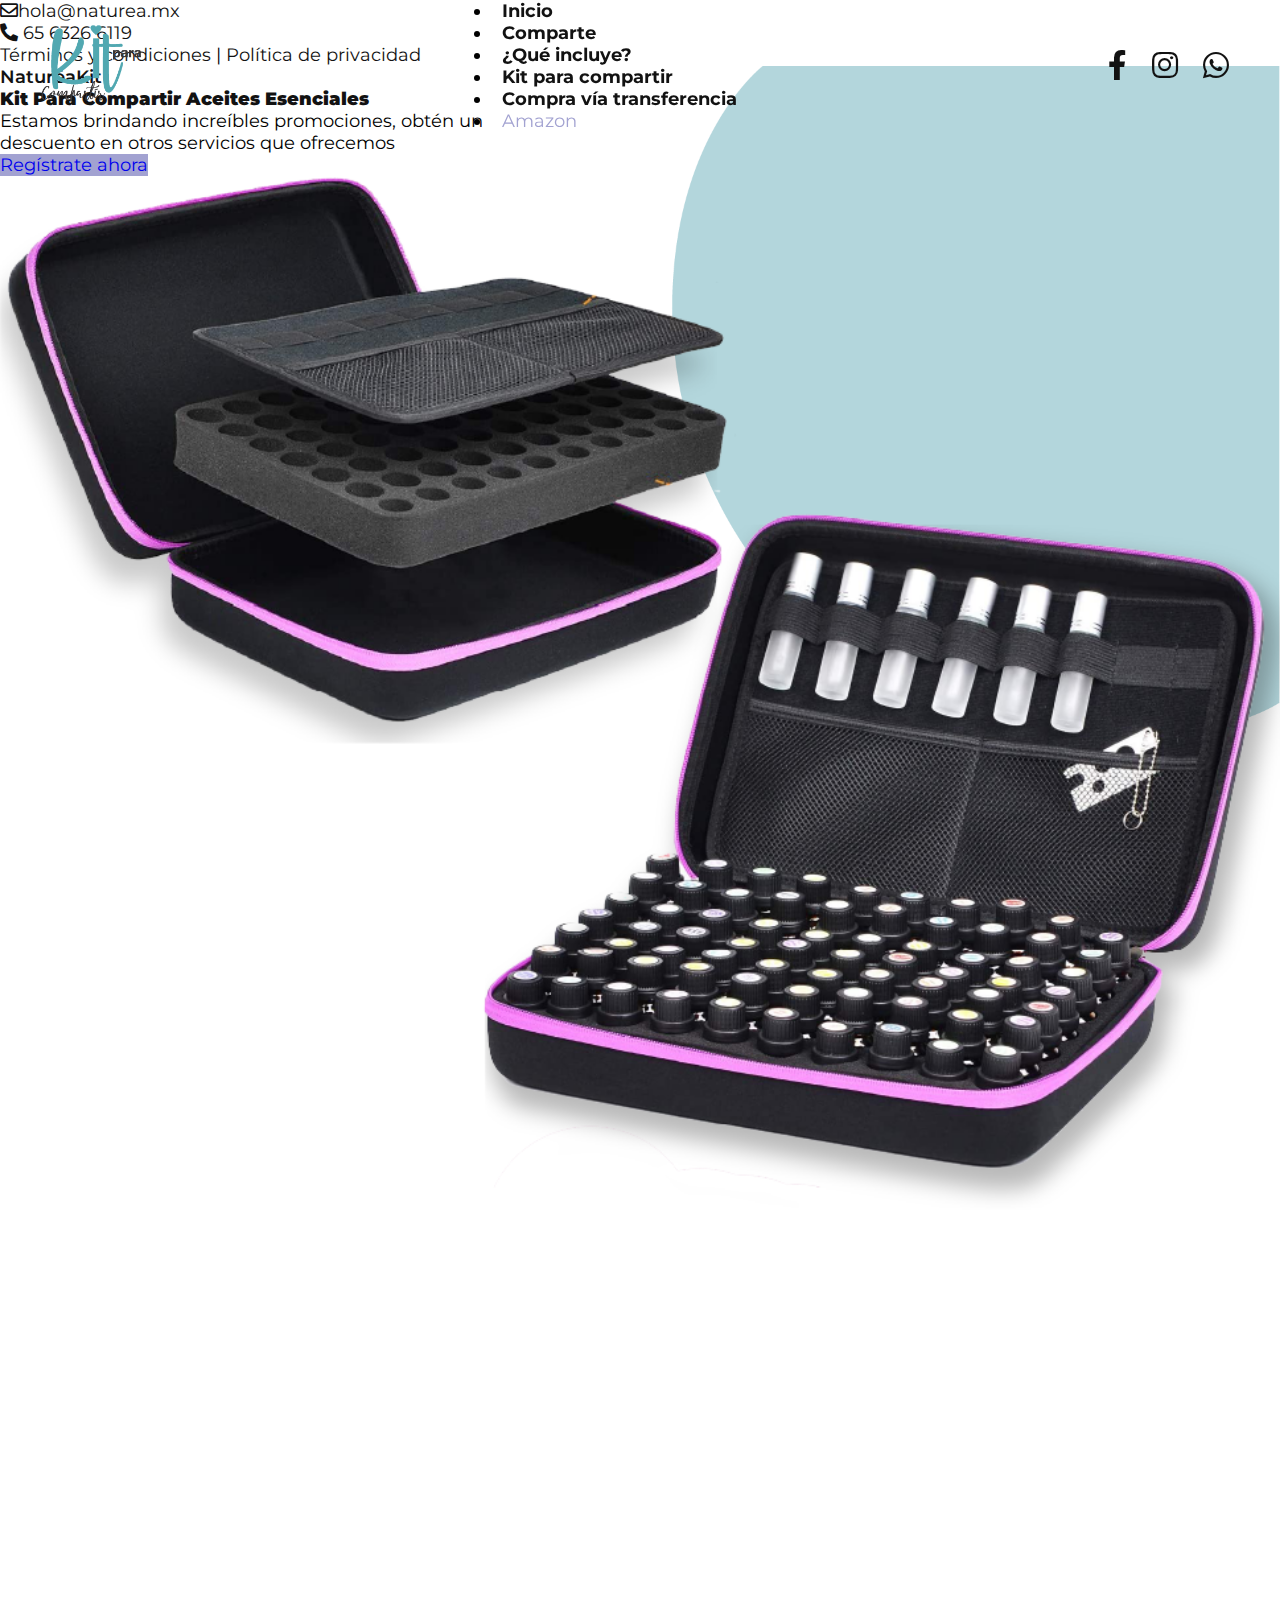
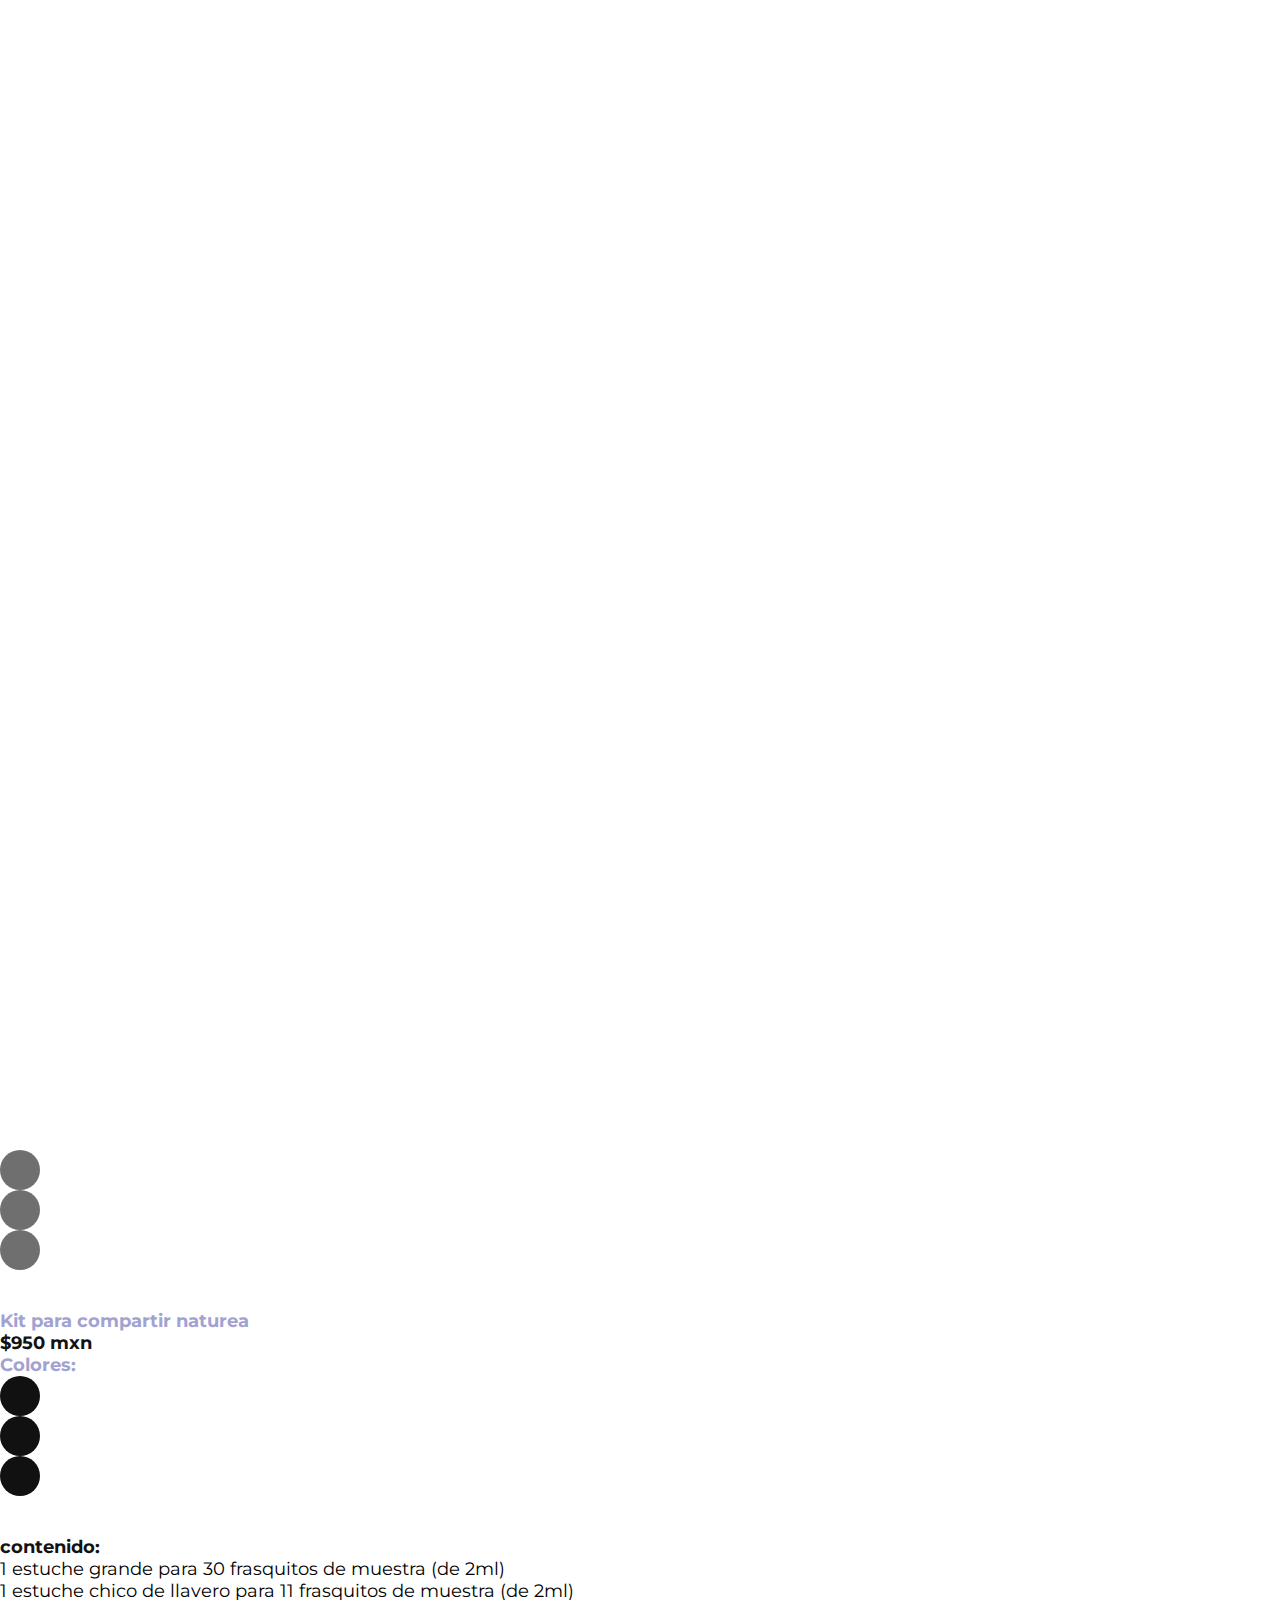
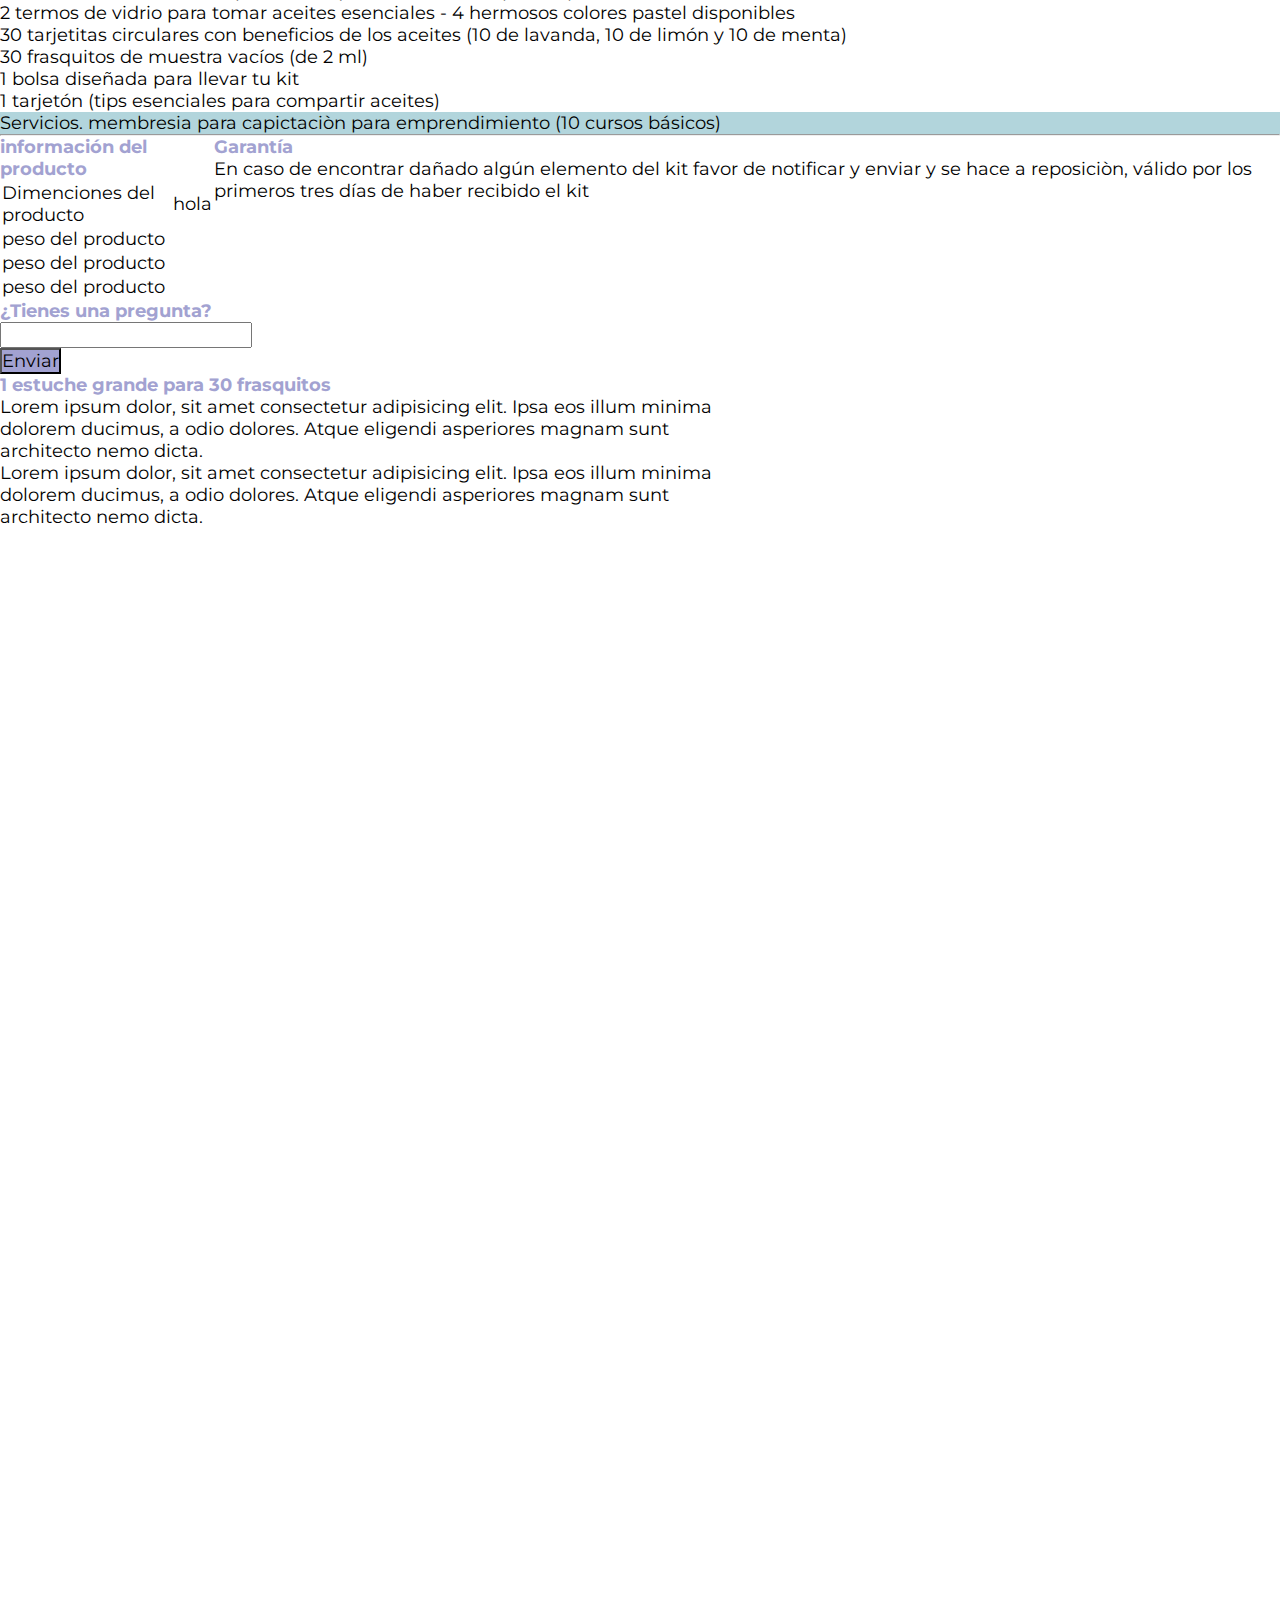
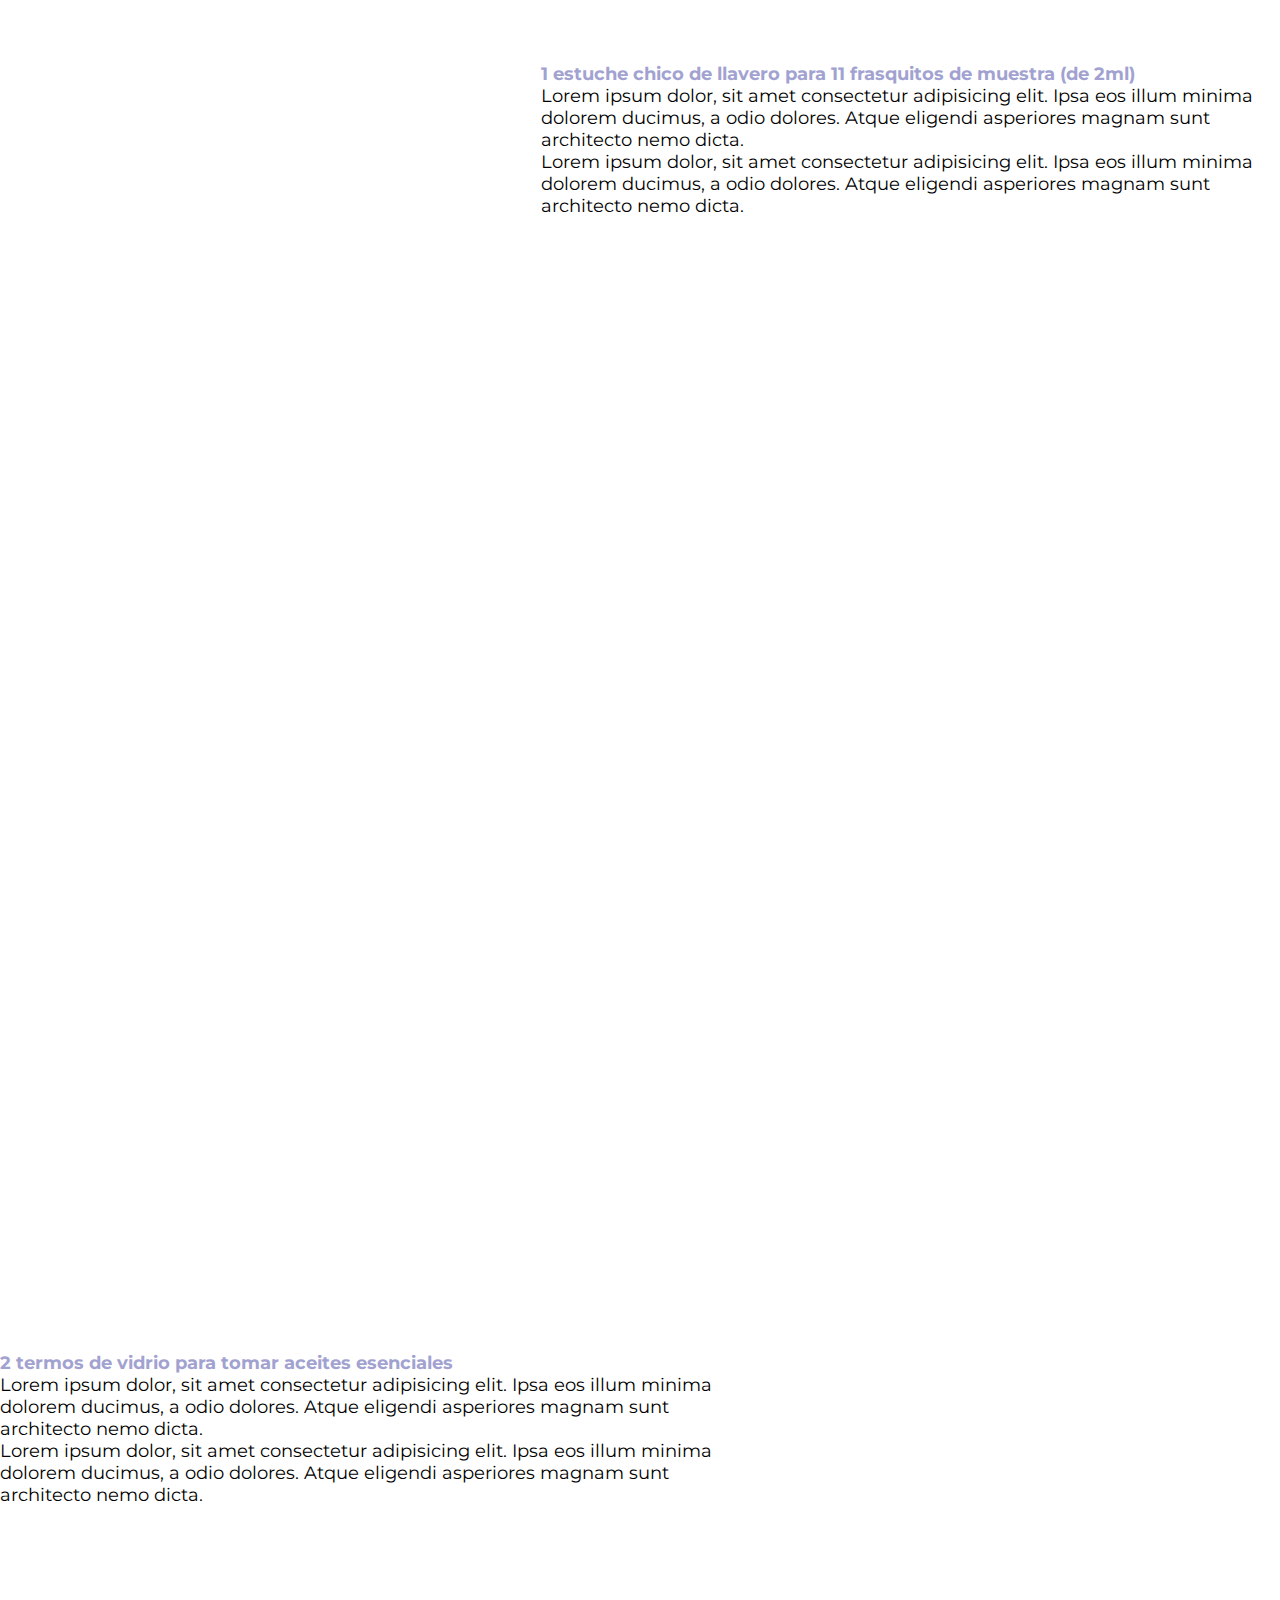
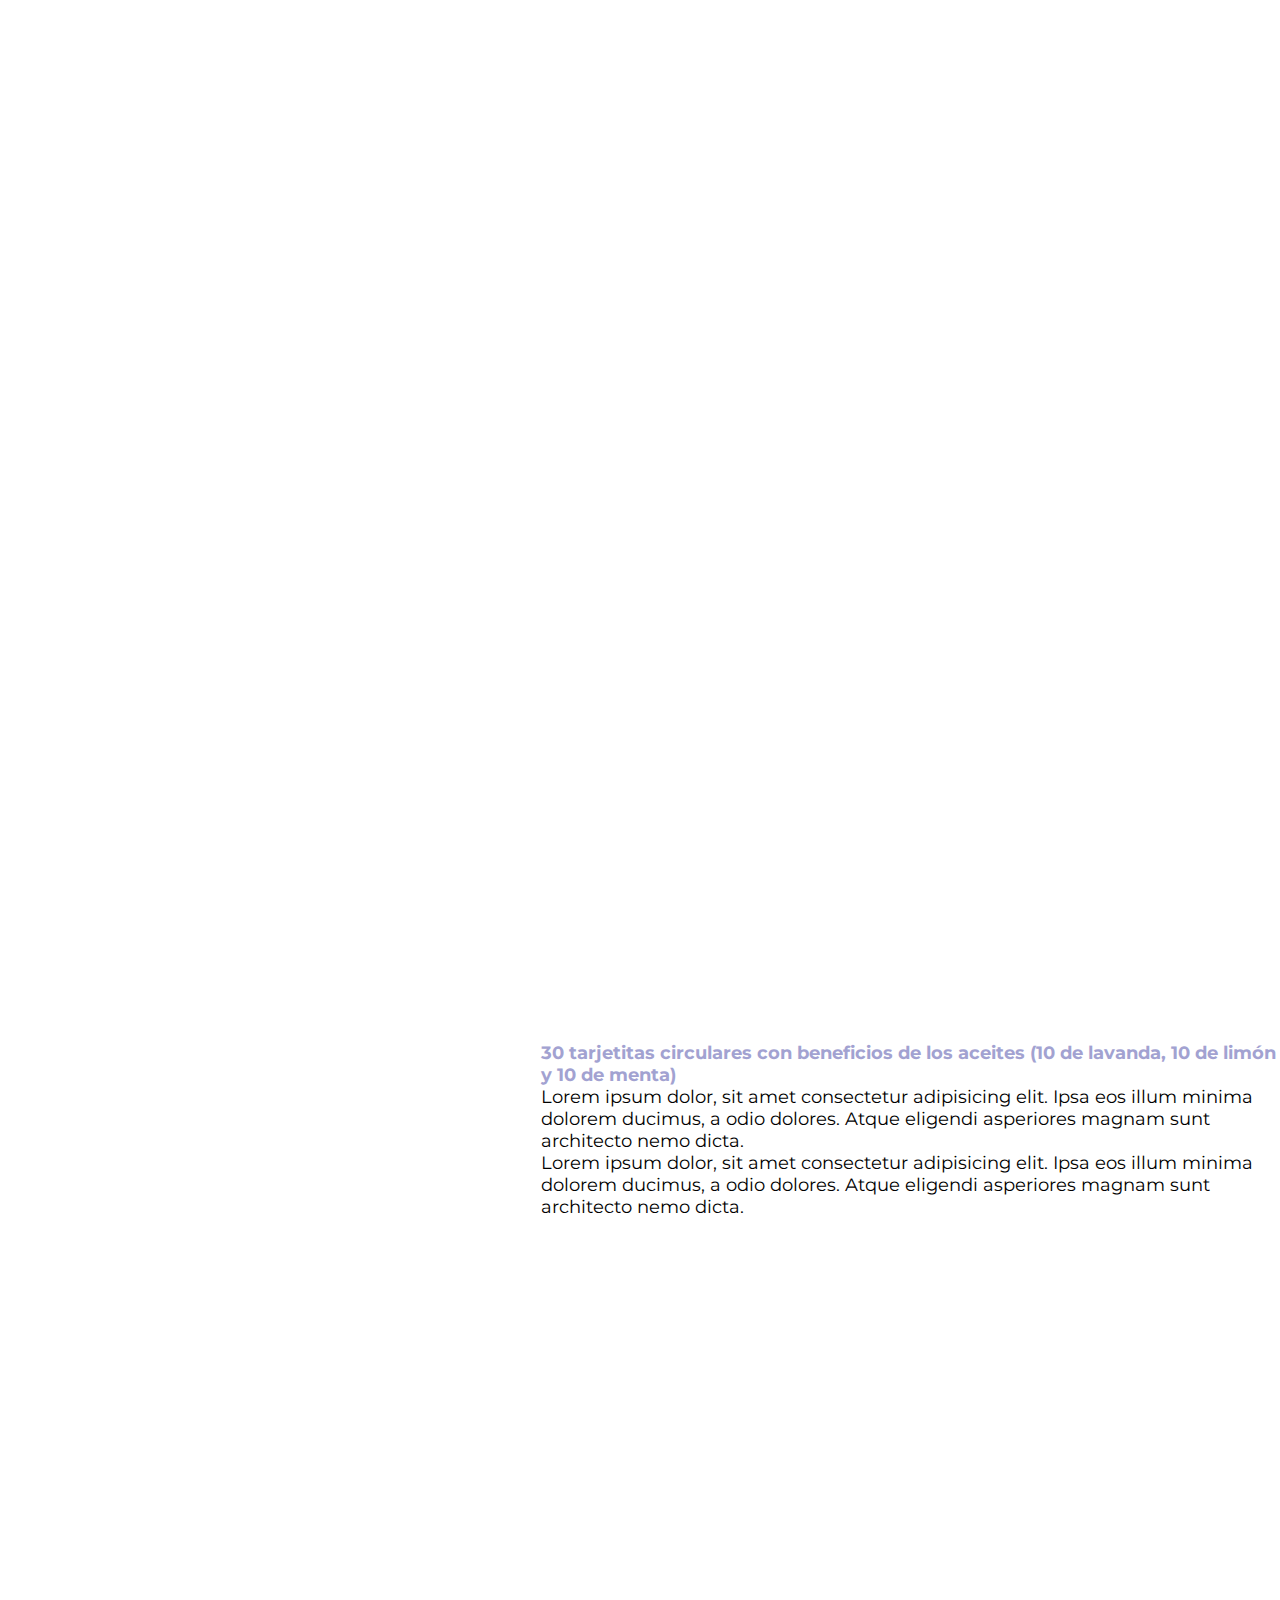
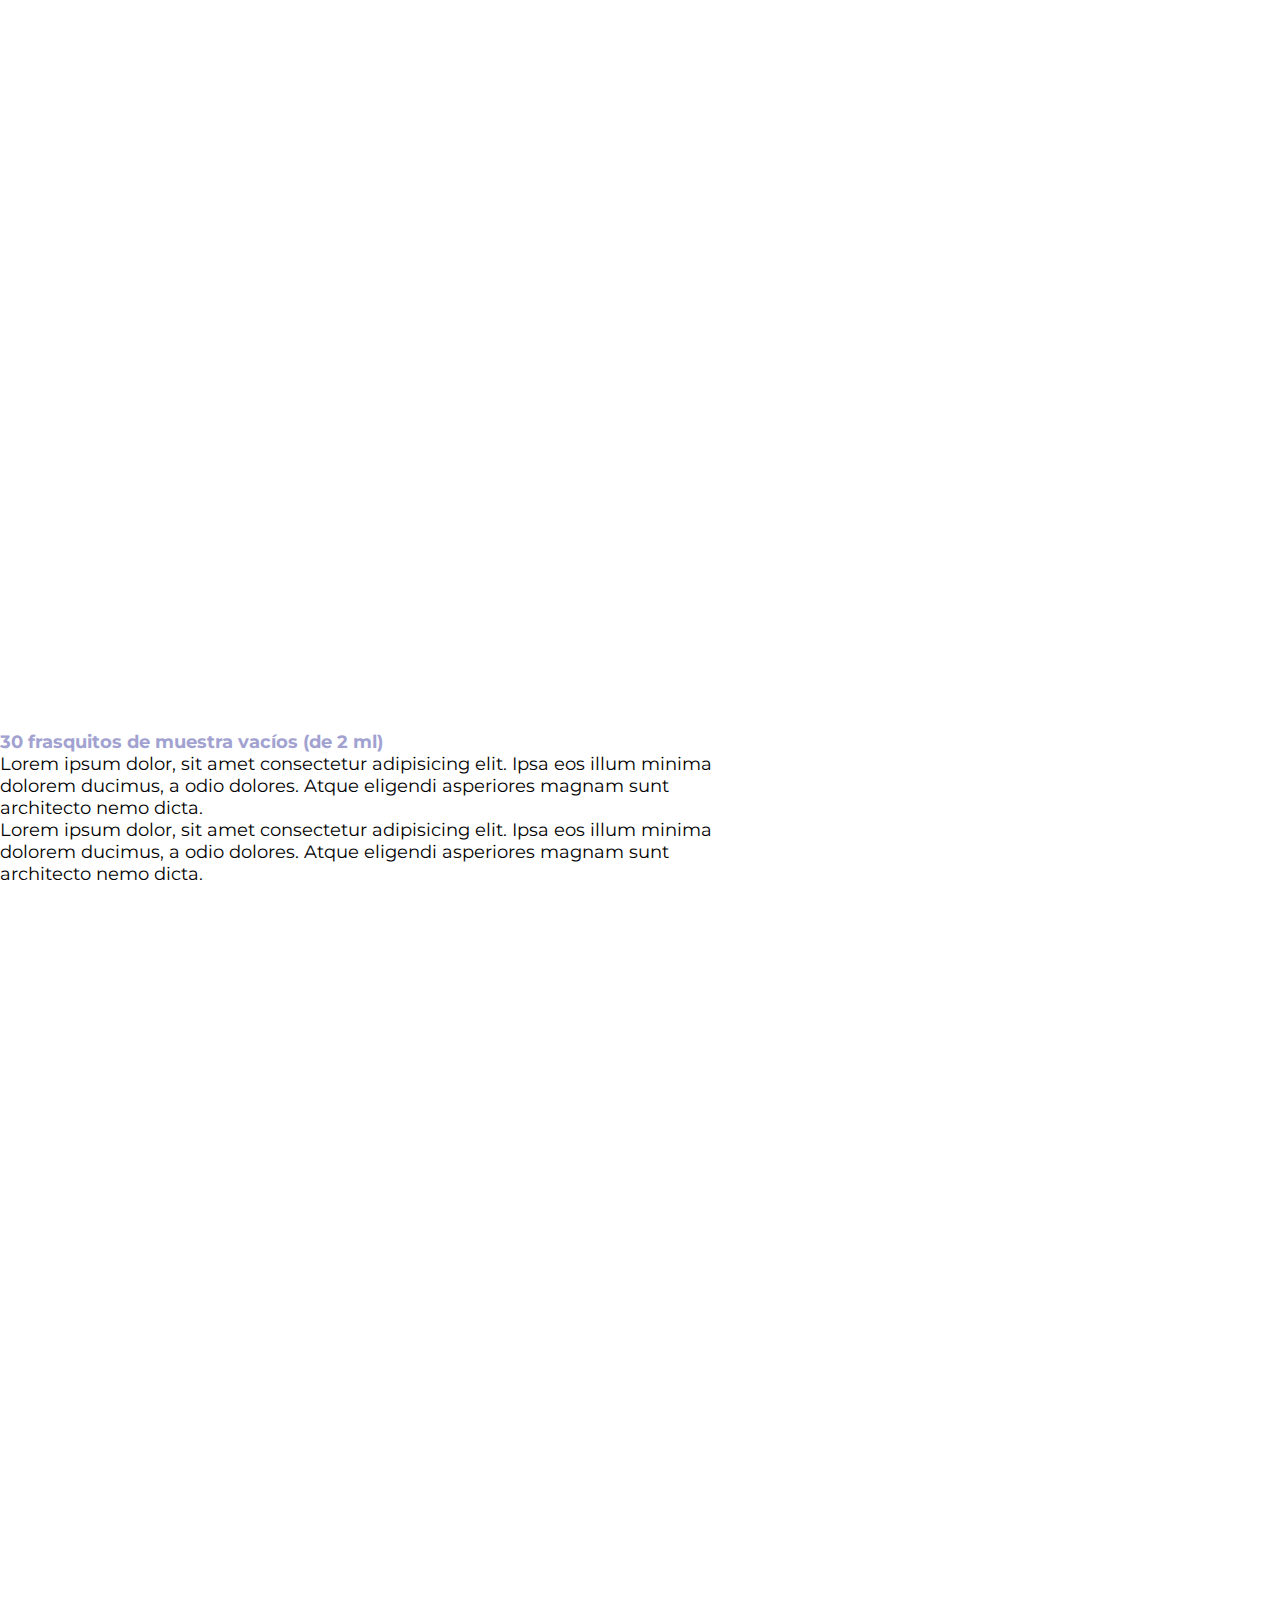
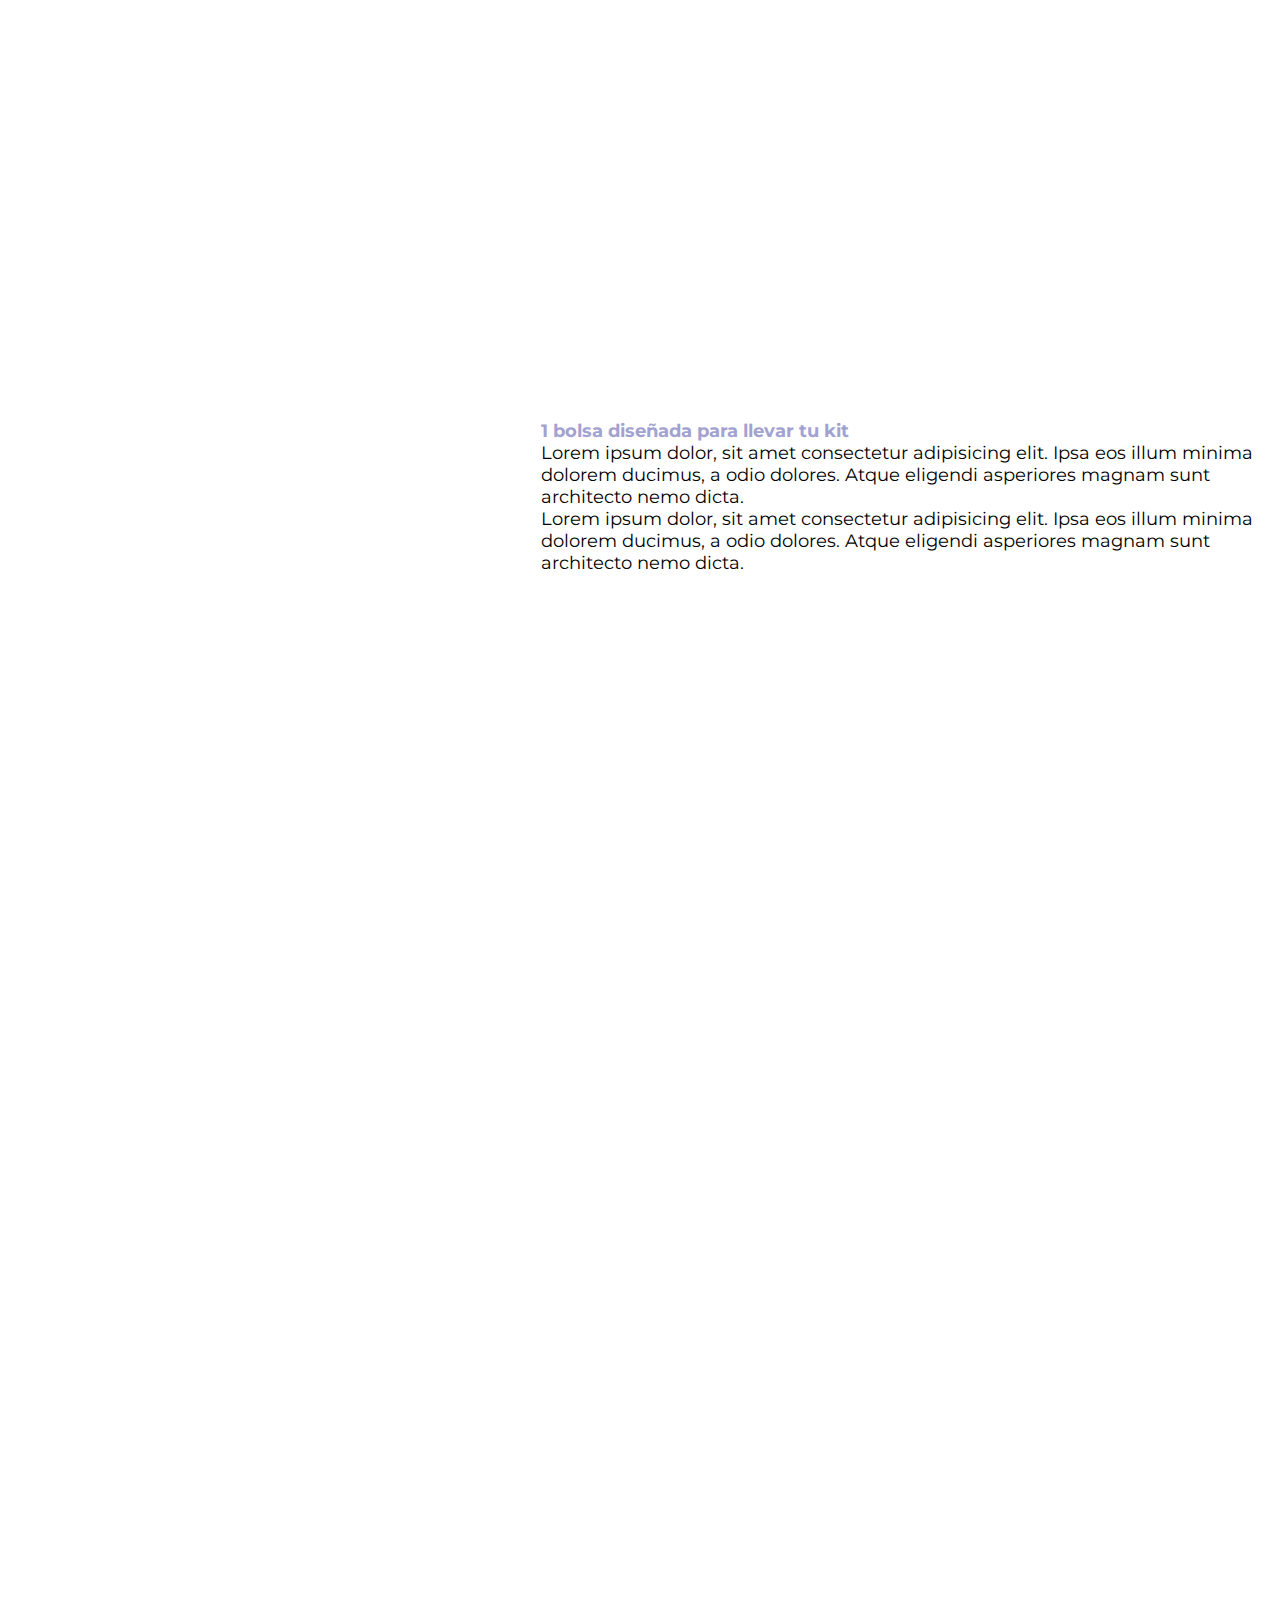
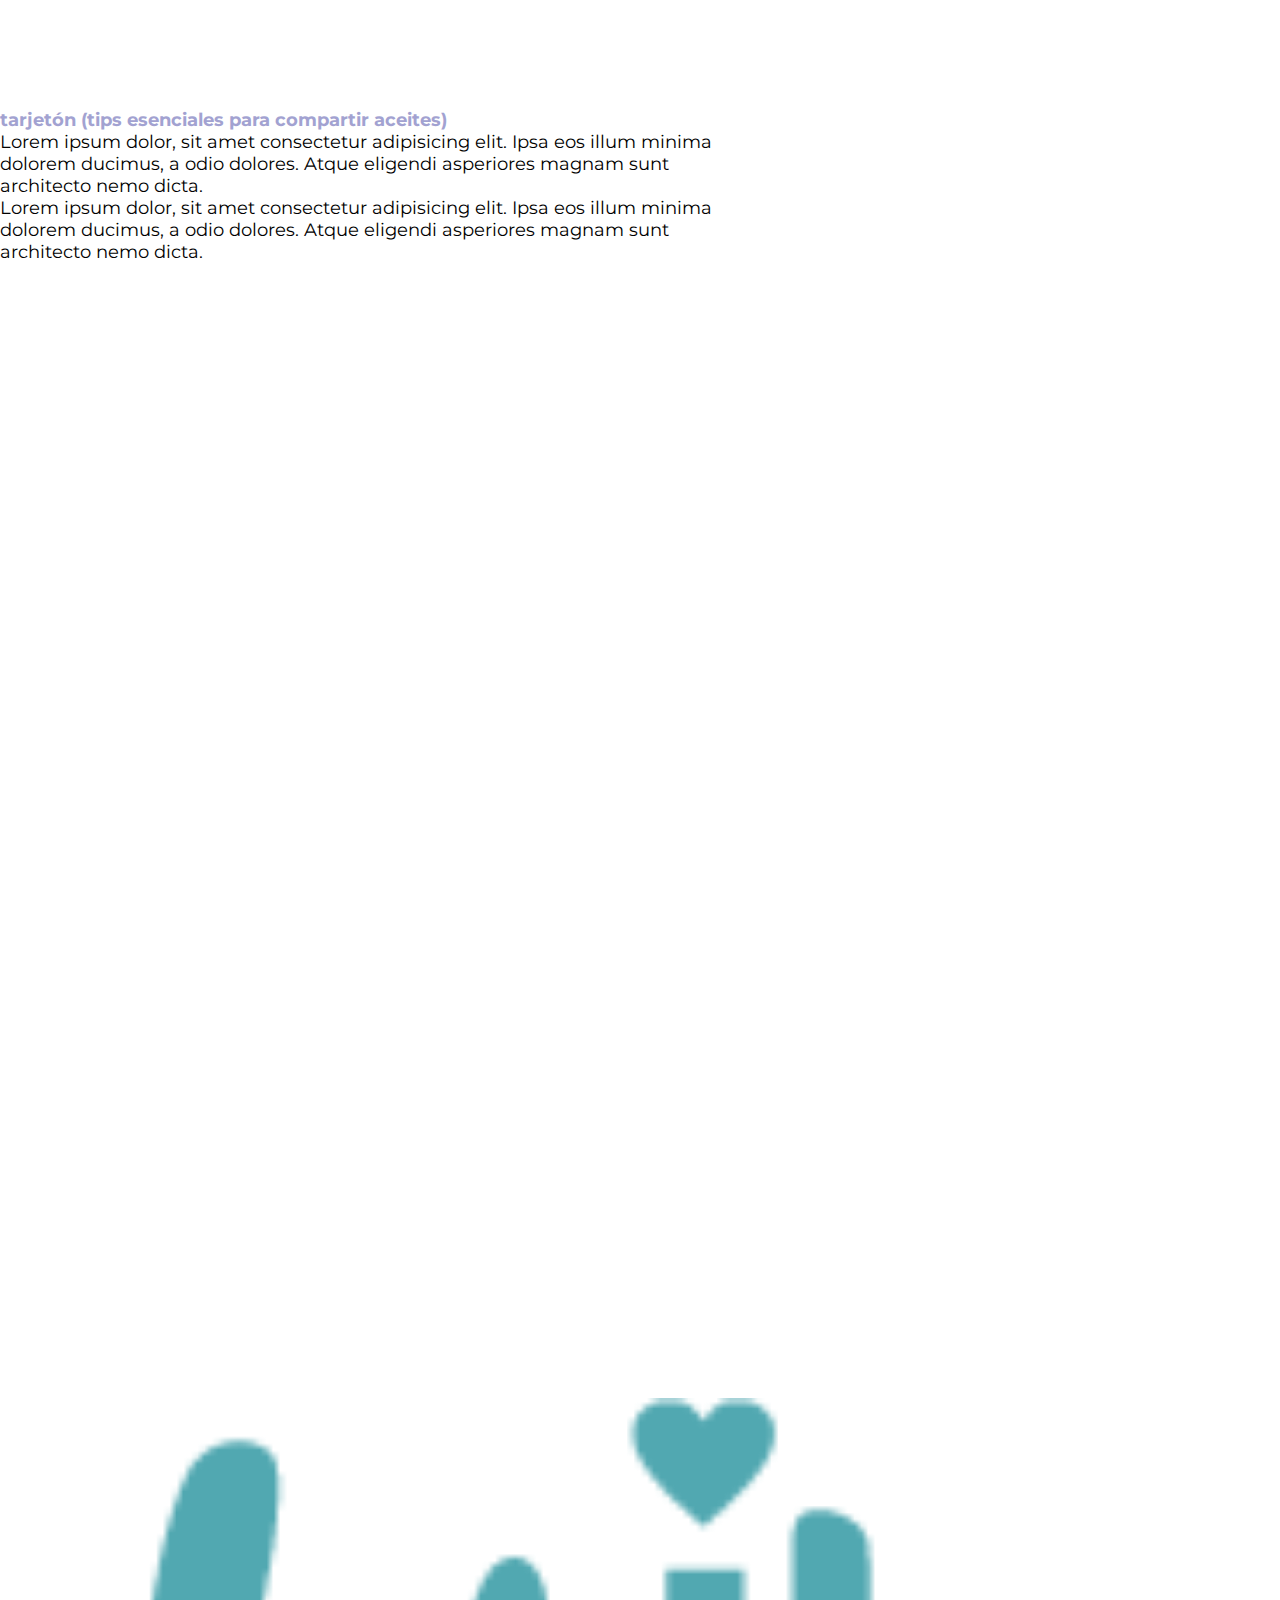
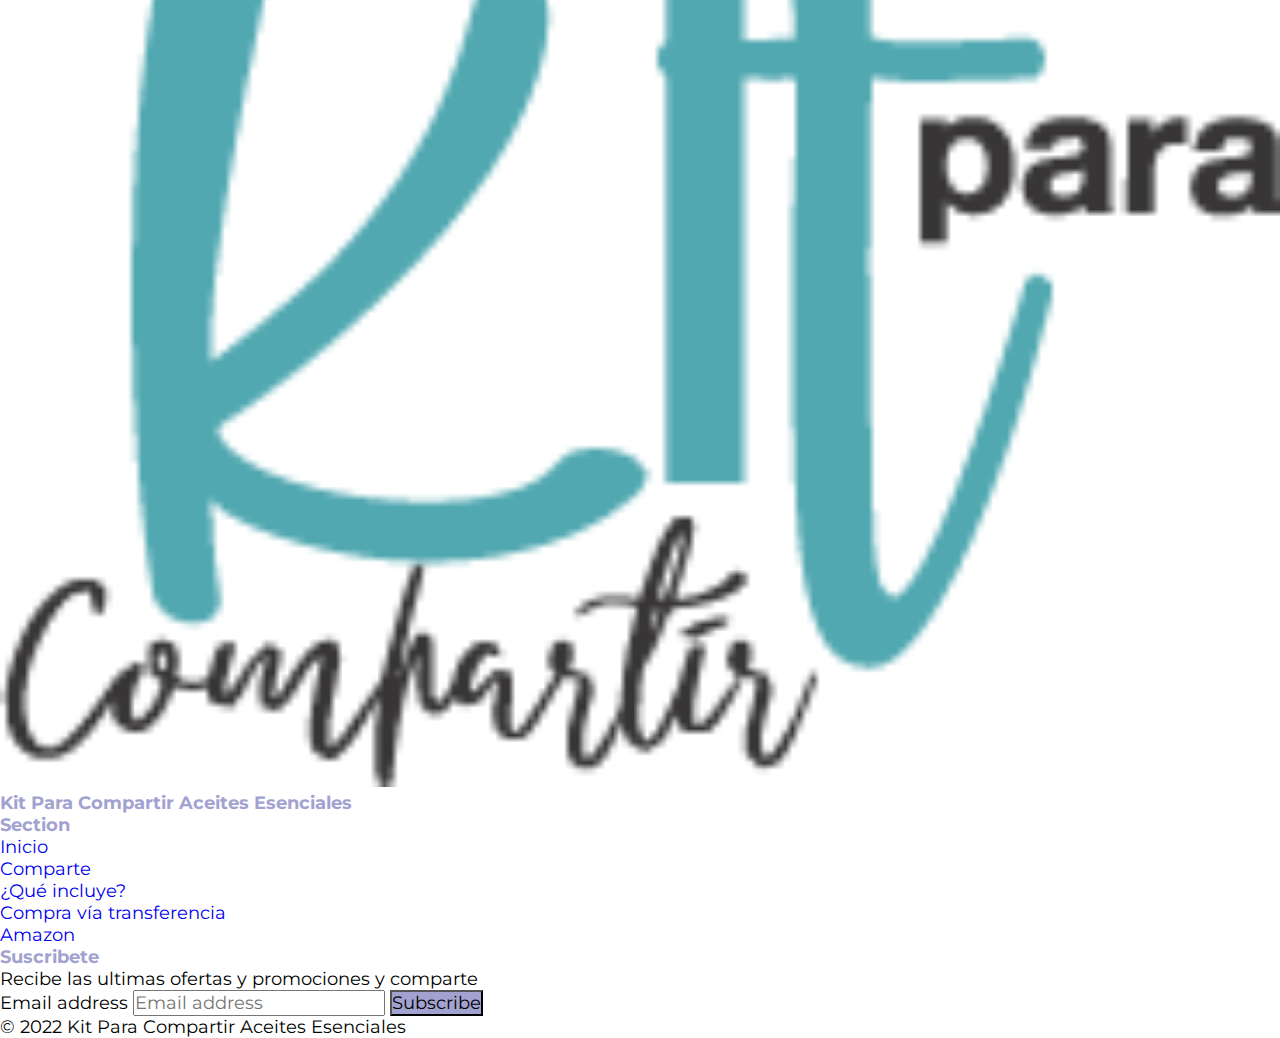
==== commit afa247b0: "se hacen ultimos cambios en espera de fotos y textos" ====
--- a/detalle-producto.html
+++ b/detalle-producto.html
@@ -305,71 +305,239 @@
 
             <div class="container">
                 <div class="row">
-                    <div class="col-lg-12 d-flex flex-wrap">
+                    <div class="col-lg-12 d-flex flex-wrap detalles-prod">
 
                         <div class="col-lg-6">
                             <h3>información del producto</h3>
                             <table class="table table-striped">
-                                
-                                    <tr>
-                                        <td>Dimenciones del producto</td>
-                                        <td></td>
-                                    </tr>
-                                    <tr>
-                                        <td>peso del producto</td>
-                                        <td></td>
-
-                                    </tr>
-                                    <tr>
-                                        <td>peso del producto</td>
-                                        <td></td>
-
-                                    </tr>
-                                    <tr>
-                                        <td>peso del producto</td>
-                                        <td></td>
-                                    </tr>
-                                
+
+                                <tr>
+                                    <td>Dimenciones del producto</td>
+                                    <td>hola</td>
+                                </tr>
+                                <tr>
+                                    <td>peso del producto</td>
+                                    <td></td>
+
+                                </tr>
+                                <tr>
+                                    <td>peso del producto</td>
+                                    <td></td>
+
+                                </tr>
+                                <tr>
+                                    <td>peso del producto</td>
+                                    <td></td>
+                                </tr>
+
                             </table>
                         </div>
                         <div class="col-lg-6">
                             <h3>Garantía</h3>
-                            <p>En caso de encontrar dañado algún elemento del kit favor 
-                                de notificar y enviar y se hace a reposiciòn, válido por los 
+                            <p>En caso de encontrar dañado algún elemento del kit favor
+                                de notificar y enviar y se hace a reposiciòn, válido por los
                                 primeros tres días de haber recibido el kit</p>
                         </div>
 
-               
+
                     </div>
                     <div class="col-lg-12">
-                          <h3>¿Tienes una pregunta?</h3>  
-                          <input type="text" name="" id="" class="col-lg-6">
+                        <h3>¿Tienes una pregunta?</h3>
+                        <input type="text" name="" id="" class="col-lg-6">
                     </div>
                     <a href="">
                         <button class="btn btn-info mt-4">Enviar</button>
                     </a>
-                    
-                    <div class="col-lg-12 d-flex">
+
+                    <div class="col-lg-12 d-flex flex-wrap detalles-prod">
                         <div class="col-lg-6 d-flex flex-column align-items-start justify-content-center">
-                            <h4> 1 estuche grande para 30 
-                                frasquitos</h4>
-
-                                <p>Lorem ipsum dolor, sit amet consectetur adipisicing elit. Ipsa eos illum minima dolorem ducimus, a odio dolores. Atque eligendi asperiores magnam sunt architecto nemo dicta.</p>
-
-                                <p>Lorem ipsum dolor, sit amet consectetur adipisicing elit. Ipsa eos illum minima dolorem ducimus, a odio dolores. Atque eligendi asperiores magnam sunt architecto nemo dicta.</p>
-
-                                <div class="d-flex">
-                                    <img src="" alt="">
-                                    <img src="" alt="">
-                                    <img src="" alt="">
-
-                                </div>
+                            <h3 class="fw-bold mt-4"> 1 estuche grande para 30
+                                frasquitos</h3>
+
+                            <p>Lorem ipsum dolor, sit amet consectetur adipisicing elit. Ipsa eos illum minima dolorem
+                                ducimus, a odio dolores. Atque eligendi asperiores magnam sunt architecto nemo dicta.
+                            </p>
+
+                            <p>Lorem ipsum dolor, sit amet consectetur adipisicing elit. Ipsa eos illum minima dolorem
+                                ducimus, a odio dolores. Atque eligendi asperiores magnam sunt architecto nemo dicta.
+                            </p>
+
+                            <div class="d-flex">
+                                <img src="" alt="">
+                                <img src="" alt="">
+                                <img src="" alt="">
+
+                            </div>
                         </div>
                         <div class="col-lg-6 d-flex justify-content-end position-relative ocultar contador">
-                            <img src="img/producto-kit.png" alt="" class="position-absolute top-50 start-50 translate-middle w-50 ">
+                            <img src="img/producto-kit.png" alt=""
+                                class="position-absolute top-50 start-50 translate-middle w-50 ">
                             <img src="img/fonodo-detalle-producto-der.png" alt="" class="w-50">
                         </div>
                     </div>
+
+
+                    <div class="col-lg-12 d-flex flex-wrap detalles-prod">
+                        <div class="col-lg-6 d-flex justify-content-start position-relative ocultar contador">
+                            <img src="img/producto-kit.png" alt=""
+                                class="position-absolute top-50 start-50 translate-middle w-50 ">
+                            <img src="img/fonodo-detalle-producto-izq.png" alt="" class="w-50">
+                        </div>
+                        <div class="col-lg-6 d-flex flex-column align-items-start justify-content-center">
+                            <h3 class="fw-bold mt-4"> 1 estuche chico de llavero para 11 frasquitos de muestra (de 2ml)</h3>
+
+                            <p>Lorem ipsum dolor, sit amet consectetur adipisicing elit. Ipsa eos illum minima dolorem
+                                ducimus, a odio dolores. Atque eligendi asperiores magnam sunt architecto nemo dicta.
+                            </p>
+
+                            <p>Lorem ipsum dolor, sit amet consectetur adipisicing elit. Ipsa eos illum minima dolorem
+                                ducimus, a odio dolores. Atque eligendi asperiores magnam sunt architecto nemo dicta.
+                            </p>
+
+                            <div class="d-flex">
+                                <img src="" alt="">
+                                <img src="" alt="">
+                                <img src="" alt="">
+                            </div>
+                        </div>
+                    </div>
+
+
+                    <div class="col-lg-12 d-flex flex-wrap detalles-prod">
+                        <div class="col-lg-6 d-flex flex-column align-items-start justify-content-center">
+                            <h3 class="fw-bold mt-4">2 termos de vidrio para tomar aceites esenciales</h3>
+
+                            <p>Lorem ipsum dolor, sit amet consectetur adipisicing elit. Ipsa eos illum minima dolorem
+                                ducimus, a odio dolores. Atque eligendi asperiores magnam sunt architecto nemo dicta.
+                            </p>
+
+                            <p>Lorem ipsum dolor, sit amet consectetur adipisicing elit. Ipsa eos illum minima dolorem
+                                ducimus, a odio dolores. Atque eligendi asperiores magnam sunt architecto nemo dicta.
+                            </p>
+
+                            <div class="d-flex">
+                                <img src="" alt="">
+                                <img src="" alt="">
+                                <img src="" alt="">
+
+                            </div>
+                        </div>
+                        <div class="col-lg-6 d-flex justify-content-end position-relative ocultar contador">
+                            <img src="img/producto-kit.png" alt=""
+                                class="position-absolute top-50 start-50 translate-middle w-50 ">
+                            <img src="img/fonodo-detalle-producto-der.png" alt="" class="w-50">
+                        </div>
+                    </div>
+
+
+                    <div class="col-lg-12 d-flex flex-wrap detalles-prod">
+                        <div class="col-lg-6 d-flex justify-content-start position-relative ocultar contador">
+                            <img src="img/producto-kit.png" alt=""
+                                class="position-absolute top-50 start-50 translate-middle w-50 ">
+                            <img src="img/fonodo-detalle-producto-izq.png" alt="" class="w-50">
+                        </div>
+                        <div class="col-lg-6 d-flex flex-column align-items-start justify-content-center">
+                            <h3 class="fw-bold mt-4">30 tarjetitas circulares con beneficios de los aceites (10 de lavanda, 10 de limón y 10 de menta)</h3>
+
+                            <p>Lorem ipsum dolor, sit amet consectetur adipisicing elit. Ipsa eos illum minima dolorem
+                                ducimus, a odio dolores. Atque eligendi asperiores magnam sunt architecto nemo dicta.
+                            </p>
+
+                            <p>Lorem ipsum dolor, sit amet consectetur adipisicing elit. Ipsa eos illum minima dolorem
+                                ducimus, a odio dolores. Atque eligendi asperiores magnam sunt architecto nemo dicta.
+                            </p>
+
+                            <div class="d-flex">
+                                <img src="" alt="">
+                                <img src="" alt="">
+                                <img src="" alt="">
+                            </div>
+                        </div>
+                    </div>
+
+
+                    <div class="col-lg-12 d-flex flex-wrap detalles-prod">
+                        <div class="col-lg-6 d-flex flex-column align-items-start justify-content-center">
+                            <h3 class="fw-bold mt-4">30 frasquitos de muestra vacíos (de 2 ml)</h3>
+
+                            <p>Lorem ipsum dolor, sit amet consectetur adipisicing elit. Ipsa eos illum minima dolorem
+                                ducimus, a odio dolores. Atque eligendi asperiores magnam sunt architecto nemo dicta.
+                            </p>
+
+                            <p>Lorem ipsum dolor, sit amet consectetur adipisicing elit. Ipsa eos illum minima dolorem
+                                ducimus, a odio dolores. Atque eligendi asperiores magnam sunt architecto nemo dicta.
+                            </p>
+
+                            <div class="d-flex">
+                                <img src="" alt="">
+                                <img src="" alt="">
+                                <img src="" alt="">
+
+                            </div>
+                        </div>
+                        <div class="col-lg-6 d-flex justify-content-end position-relative ocultar contador">
+                            <img src="img/producto-kit.png" alt=""
+                                class="position-absolute top-50 start-50 translate-middle w-50 ">
+                            <img src="img/fonodo-detalle-producto-der.png" alt="" class="w-50">
+                        </div>
+                    </div>
+
+
+
+                    <div class="col-lg-12 d-flex flex-wrap detalles-prod">
+                        <div class="col-lg-6 d-flex justify-content-start position-relative ocultar contador">
+                            <img src="img/producto-kit.png" alt=""
+                                class="position-absolute top-50 start-50 translate-middle w-50 ">
+                            <img src="img/fonodo-detalle-producto-izq.png" alt="" class="w-50">
+                        </div>
+                        <div class="col-lg-6 d-flex flex-column align-items-start justify-content-center">
+                            <h3 class="fw-bold mt-4">1 bolsa diseñada para llevar tu kit
+                            </h3>
+
+                            <p>Lorem ipsum dolor, sit amet consectetur adipisicing elit. Ipsa eos illum minima dolorem
+                                ducimus, a odio dolores. Atque eligendi asperiores magnam sunt architecto nemo dicta.
+                            </p>
+
+                            <p>Lorem ipsum dolor, sit amet consectetur adipisicing elit. Ipsa eos illum minima dolorem
+                                ducimus, a odio dolores. Atque eligendi asperiores magnam sunt architecto nemo dicta.
+                            </p>
+
+                            <div class="d-flex">
+                                <img src="" alt="">
+                                <img src="" alt="">
+                                <img src="" alt="">
+                            </div>
+                        </div>
+                    </div>
+
+
+                    <div class="col-lg-12 d-flex flex-wrap detalles-prod">
+                        <div class="col-lg-6 d-flex flex-column align-items-start justify-content-center">
+                            <h3 class="fw-bold mt-4">tarjetón (tips esenciales para compartir aceites)</h3>
+
+                            <p>Lorem ipsum dolor, sit amet consectetur adipisicing elit. Ipsa eos illum minima dolorem
+                                ducimus, a odio dolores. Atque eligendi asperiores magnam sunt architecto nemo dicta.
+                            </p>
+
+                            <p>Lorem ipsum dolor, sit amet consectetur adipisicing elit. Ipsa eos illum minima dolorem
+                                ducimus, a odio dolores. Atque eligendi asperiores magnam sunt architecto nemo dicta.
+                            </p>
+
+                            <div class="d-flex">
+                                <img src="" alt="">
+                                <img src="" alt="">
+                                <img src="" alt="">
+
+                            </div>
+                        </div>
+                        <div class="col-lg-6 d-flex justify-content-end position-relative ocultar contador">
+                            <img src="img/producto-kit.png" alt=""
+                                class="position-absolute top-50 start-50 translate-middle w-50 ">
+                            <img src="img/fonodo-detalle-producto-der.png" alt="" class="w-50">
+                        </div>
+                    </div>
+
+
                 </div>
             </div>
         </section>
@@ -378,6 +546,7 @@
 
     <footer class="pt-5 container">
         <div class="row">
+
             <div class="col-lg-4 col-12  my-3">
                 <img src="img/logo.png" alt="" class="w-25">
                 <h6 class="pe-4 pt-4">Kit Para Compartir Aceites Esenciales</h6>
@@ -406,6 +575,7 @@
                     </div>
                 </form>
             </div>
+
         </div>
 
         <div class="d-flex justify-content-between pt-3 border-top">
--- a/css/style.css
+++ b/css/style.css
@@ -423,6 +423,16 @@
   color: #a2a2d1;
 }
 
+main .detalles-prod {
+  display: -webkit-box !important;
+  display: -ms-flexbox !important;
+  display: flex !important;
+  -webkit-box-orient: horizontal !important;
+  -webkit-box-direction: normal !important;
+      -ms-flex-direction: row !important;
+          flex-direction: row !important;
+}
+
 @-webkit-keyframes aparecer {
   0% {
     opacity: 0;
@@ -751,4 +761,13 @@
 .color:nth-child(3) {
   background: #111;
 }
+
+@media (max-width: 990px) {
+  main .detalles-prod:nth-child(2n) {
+    -webkit-box-orient: vertical !important;
+    -webkit-box-direction: reverse !important;
+        -ms-flex-direction: column-reverse !important;
+            flex-direction: column-reverse !important;
+  }
+}
 /*# sourceMappingURL=style.css.map */